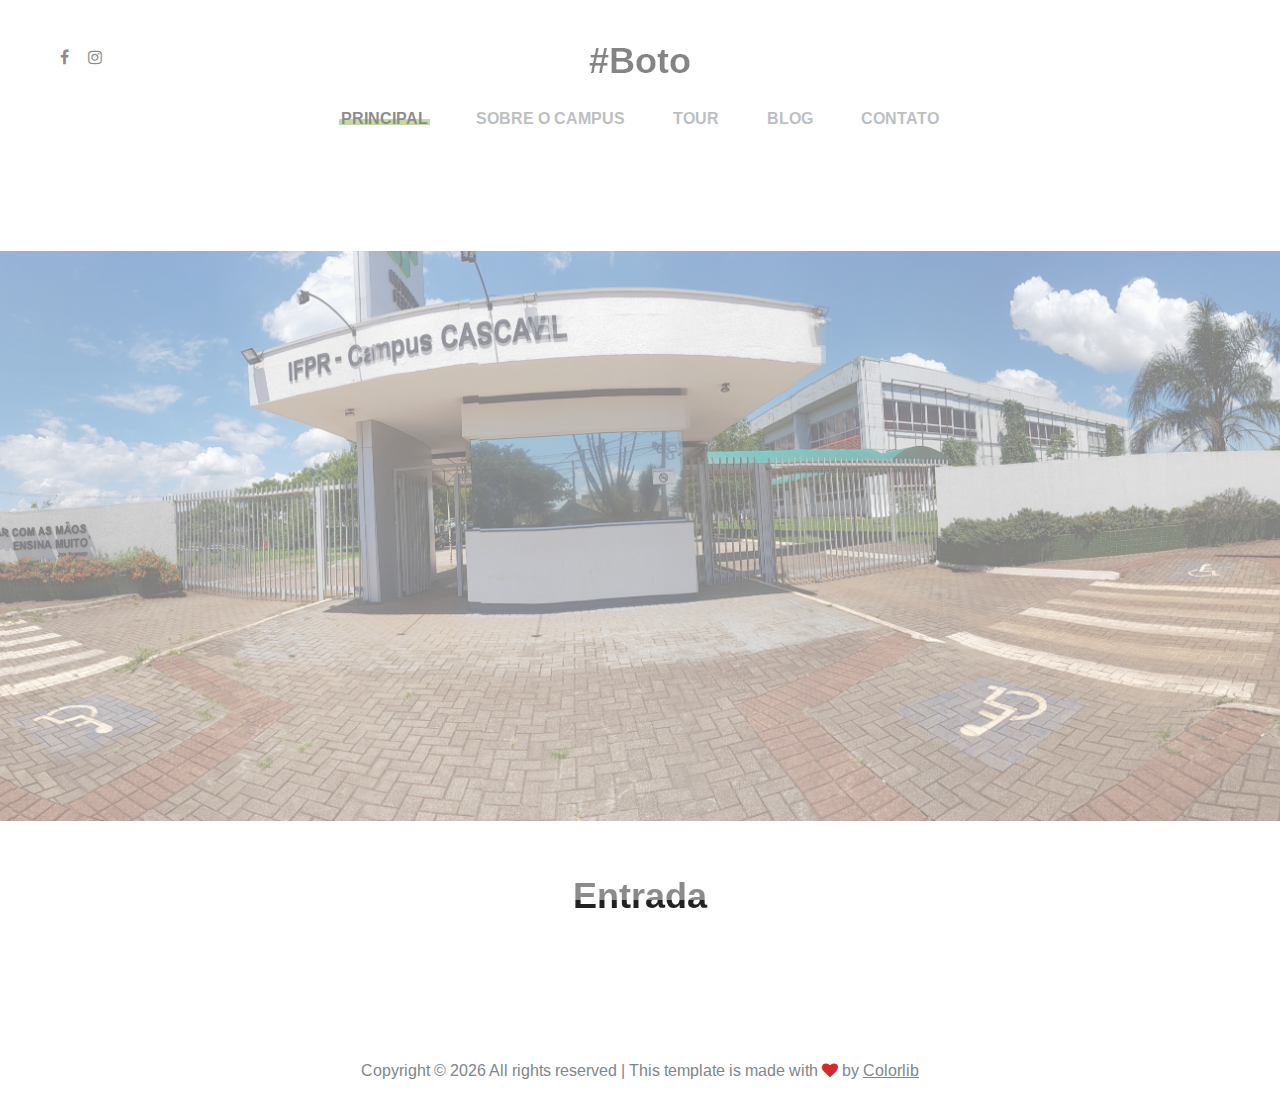
==== index.html @ 22a36c28 "site" ====
<!DOCTYPE html>
<html lang="zxx">
<head>
	<title>Tour IFPR - Campus Cascavel</title>
	<meta charset="UTF-8">
	<meta name="description" content="Boto Photo Studio HTML Template">
	<meta name="keywords" content="photo, html">
	<meta name="viewport" content="width=device-width, initial-scale=1.0">
	<!-- Stylesheets -->
	<link rel="stylesheet" href="css/bootstrap.min.css"/>
	<link rel="stylesheet" href="css/font-awesome.min.css"/>
	<link rel="stylesheet" href="css/slicknav.min.css"/>
	<link rel="stylesheet" href="css/fresco.css"/>
	<link rel="stylesheet" href="css/slick.css"/>

	<!-- Main Stylesheets -->
	<link rel="stylesheet" href="css/style.css"/>


	<!--[if lt IE 9]>
		<script src="https://oss.maxcdn.com/html5shiv/3.7.2/html5shiv.min.js"></script>
		<script src="https://oss.maxcdn.com/respond/1.4.2/respond.min.js"></script>
	<![endif]-->

</head>
<body>
	<!-- Page Preloder -->
	<div id="preloder">
		<div class="loader"></div>
	</div>

	<!-- Header Section -->
	<header class="header">
		<div class="container-fluid">
			<div class="row">
				<div class="col-sm-4 col-md-3 order-2 order-sm-1">
					<div class="header__social">
						<a href="https://www.facebook.com/Ifprcascavel/?locale=pt_BR"><i class="fa fa-facebook"></i></a>
						<a href="https://www.instagram.com/ifprcascavel/"><i class="fa fa-instagram"></i></a>
					</div>
				</div>
				<div class="col-sm-4 col-md-6 order-1  order-md-2 text-center">
					<a href="./index.html" class="site-logo">
						<img src="img/logo.png" alt="">
					</a>
				</div>
			</div>
			<nav class="main__menu">
				<ul class="nav__menu">
					<li><a href="./index.html" class="menu--active">Principal</a></li>
					<li><a href="./about.html">Sobre o Campus</a></li>
					<li><a href="./gallery.html">Tour</a></li>
					<li><a href="./blog.html">Blog</a>
						<ul class="sub__menu">
							<li><a href="./blog-single.html">Blog Single</a></li>
						</ul>
					</li>
					<li><a href="./contact.html">Contato</a></li>
				</ul>
			</nav>
		</div>
	</header>
	<!-- Header Section end -->

	<!-- Hero Section -->
	<section class="hero__section">
		<div class="hero-slider">
			<div class="slide-item">
				<a class="fresco" href="img/hero-slider/entrada.jpg" data-fresco-group="projects">
					<img src="img/hero-slider/entrada.jpg" alt="">
				</a>
			</div>
			<div class="slide-item">
				<a class="fresco" href="img/hero-slider/biblioteca.jpg" data-fresco-group="projects">
					<img src="img/hero-slider/biblioteca.jpg" alt="">
					</a>
			</div>
			<div class="slide-item">
				<a class="fresco" href="img/hero-slider/sepae.jpg" data-fresco-group="projects">
					<img src="img/hero-slider/sepae.jpg" alt="">
				</a>	
			</div>
			<div class="slide-item">
				<a class="fresco" href="img/hero-slider/pedagogica.jpg" data-fresco-group="projects">
					<img src="img/hero-slider/pedagogica.jpg" alt="">
				</a>	
			</div>
			<div class="slide-item">
				<a class="fresco" href="img/hero-slider/sala.jpg" data-fresco-group="projects">
					<img src="img/hero-slider/sala.jpg" alt="">
				</a>	
			</div>
			<div class="slide-item">
				<a class="fresco" href="img/hero-slider/6.jpg" data-fresco-group="projects">
					<img src="img/hero-slider/6.jpg" alt="">
				</a>	
			</div>
			<div class="slide-item">
				<a class="fresco" href="img/hero-slider/7.jpg" data-fresco-group="projects">
					<img src="img/hero-slider/7.jpg" alt="">
				</a>	
			</div>
		</div>
		<div class="hero-text-slider">
			<div class="text-item">
				<h2>Entrada</h2>
			</div>
			<div class="text-item">
				<h2>biblioteca</h2>
			</div>
			<div class="text-item">
				<h2>SEPAE</h2>
			</div>
			<div class="text-item">
				<h2>Secretaria acadêmica</h2>
			</div>
			<div class="text-item">
				<h2>Sala de Aula</h2>
			</div>
			<div class="text-item">
				<h2>Beauty with Brain</h2>
			</div>
			<div class="text-item">
				<h2>Remarkable</h2>
				<p>Photography</p>
			</div>
		</div>
	</section>
	<!-- Hero Section end -->

	<!-- Footer Section -->
	<footer class="footer__section">
		<div class="container">
			<!-- Link back to Colorlib can't be removed. Template is licensed under CC BY 3.0. -->
			<div class="footer__copyright__text">
				<p>Copyright &copy; <script>document.write(new Date().getFullYear());</script> All rights reserved | This template is made with <i class="fa fa-heart" aria-hidden="true"></i> by <a href="https://colorlib.com" target="_blank">Colorlib</a></p>
			</div>
			<!-- Link back to Colorlib can't be removed. Template is licensed under CC BY 3.0. -->
		</div>
	</footer>
	<!-- Footer Section end -->

	<!-- Search Begin -->
	<div class="search-model">
		<div class="h-100 d-flex align-items-center justify-content-center">
			<div class="search-close-switch">+</div>
			<form class="search-model-form">
				<input type="text" id="search-input" placeholder="Search here.....">
			</form>
		</div>
	</div>
	<!-- Search End -->
	<div vw class="enabled">
		<div vw-access-button class="active"></div>
		<div vw-plugin-wrapper>
		  <div class="vw-plugin-top-wrapper"></div>
		</div>
	  </div>
	  <script src="https://vlibras.gov.br/app/vlibras-plugin.js"></script>
	  <script>
		new window.VLibras.Widget('https://vlibras.gov.br/app');
	  </script>
	<!--====== Javascripts & Jquery ======-->
	<script src="js/vendor/jquery-3.2.1.min.js"></script>
	<script src="js/jquery.slicknav.min.js"></script>
	<script src="js/slick.min.js"></script>
	<script src="js/fresco.min.js"></script>
	<script src="js/main.js"></script>

	</body>
</html>
---- css/fresco.css ----
/* box-sizing */
.fr-window,
.fr-window [class^="fr-"],
.fr-overlay,
.fr-overlay [class^="fr-"],
.fr-spinner,
.fr-spinner [class^="fr-"] {
  box-sizing: border-box;
}

.fr-window {
  position: fixed;
  width: 100%;
  height: 100%;
  top: 0;
  left: 0;
  font: 13px/20px "Lucida Sans", "Lucida Sans Unicode", "Lucida Grande", Verdana,
    Arial, sans-serif;
  /* Chrome hack, this fixes a visual glitch when quickly toggling a video */
  transform: translateZ(0px);
}

/* z-index */
.fr-overlay {
  z-index: 99998;
}
.fr-window {
  z-index: 99999;
}
.fr-spinner {
  z-index: 100000;
}

/* overlay */
.fr-overlay {
  position: fixed;
  top: 0;
  left: 0;
  height: 100%;
  width: 100%;
}
.fr-overlay-background {
  float: left;
  width: 100%;
  height: 100%;
  background: #000;
  opacity: 0.9;
  filter: alpha(opacity=90);
}

.fr-overlay-ui-fullclick .fr-overlay-background {
  background: #292929;
  opacity: 1;
  filter: alpha(opacity=100);
}

/* mobile touch has position:absolute to allow zooming */
.fr-window.fr-mobile-touch,
.fr-overlay.fr-mobile-touch {
  position: absolute;
  overflow: visible;
}

/* some properties on the window are used to toggle things
 * like margin and the fullclick mode,
 * we reset those properties after measuring them
 */
.fr-measured {
  margin: 0 !important;
  min-width: 0 !important;
  min-height: 0 !important;
}

.fr-box {
  position: absolute;
  top: 0;
  left: 0;
  width: 100%;
  height: 100%;
}

.fr-pages {
  position: absolute;
  width: 100%;
  height: 100%;
  overflow: hidden;
  -webkit-user-select: none;
  -khtml-user-select: none;
  -moz-user-select: none;
  -ms-user-select: none;
  user-select: none;
}

.fr-page {
  position: absolute;
  width: 100%;
  height: 100%;
}

.fr-container {
  position: absolute;
  top: 0;
  left: 0;
  right: 0;
  bottom: 0;
  margin: 0;
  padding: 0;
  text-align: center;
}

.fr-hovering-clickable .fr-container {
  cursor: pointer;
}

/*
   padding:
   youtube & vimeo always have buttons on the outside
   side button = 72 = 54 + (2 * 9 margin)
   close button = 48
*/
/* padding ui:inside */
.fr-ui-inside .fr-container {
  padding: 20px 20px;
}
.fr-ui-inside.fr-no-sides .fr-container {
  padding: 20px;
}

/* padding ui:outside */
.fr-ui-outside .fr-container {
  padding: 20px 82px;
}
.fr-ui-outside.fr-no-sides .fr-container {
  padding: 20px 48px;
}

/* reduce padding on smaller screens */
@media all and (max-width: 700px) and (orientation: portrait),
  all and (orientation: landscape) and (max-height: 700px) {
  /* padding ui:inside */
  .fr-ui-inside .fr-container {
    padding: 12px 12px;
  }
  .fr-ui-inside.fr-no-sides .fr-container {
    padding: 12px;
  }

  /* padding ui:outside */
  .fr-ui-outside .fr-container {
    padding: 12px 72px;
  }
  .fr-ui-outside.fr-no-sides .fr-container {
    padding: 12px 48px;
  }
}

@media all and (max-width: 500px) and (orientation: portrait),
  all and (orientation: landscape) and (max-height: 500px) {
  /* padding ui:inside */
  .fr-ui-inside .fr-container {
    padding: 0px 0px;
  }
  .fr-ui-inside.fr-no-sides .fr-container {
    padding: 0px;
  }

  /* padding ui:outside */
  .fr-ui-outside .fr-container {
    padding: 0px 72px;
  }
  .fr-ui-outside.fr-no-sides .fr-container {
    padding: 0px 48px;
  }
}

/* padding ui:fullclick */
.fr-ui-fullclick .fr-container {
  padding: 0;
}
.fr-ui-fullclick.fr-no-sides .fr-container {
  padding: 0;
}

/* video fullclick */
.fr-ui-fullclick.fr-type-video .fr-container {
  padding: 0px 62px;
}
.fr-ui-fullclick.fr-no-sides.fr-type-video .fr-container {
  padding: 48px 0px;
}

/* overflow-y should always have 0 padding top and bottom */
.fr-overflow-y .fr-container {
  padding-top: 0 !important;
  padding-bottom: 0 !important;
}

.fr-content,
.fr-content-background {
  position: absolute;
  top: 50%;
  left: 50%;
  /* IE11 has a 1px blur bug on the edges of the caption (ui:inside)
     during animation with overflow:hidden */
  overflow: visible;
}

/* img/iframe/error */
.fr-content-element {
  float: left;
  width: 100%;
  height: 100%;
}

.fr-content-background {
  background: #101010;
}

.fr-info {
  position: absolute;
  top: 0;
  left: 0;
  width: 100%;
  color: #efefef;
  font-size: 13px;
  line-height: 20px;
  text-align: left;
  -webkit-text-size-adjust: none;
  text-size-adjust: none;
  -webkit-user-select: text;
  -khtml-user-select: text;
  -moz-user-select: text;
  -ms-user-select: text;
  user-select: text;
}
.fr-info-background {
  position: absolute;
  top: 0;
  left: 0;
  height: 100%;
  width: 100%;
  background: #000;
  line-height: 1%;
  filter: none;
  opacity: 1;
}
.fr-ui-inside .fr-info-background {
  filter: alpha(opacity=80);
  opacity: 0.8;
  zoom: 1;
}
/* ui:outside has a slightly lighter info background to break up from black page backgrounds */
.fr-ui-outside .fr-info-background {
  background: #0d0d0d;
}

/* info at the bottom for ui:inside */
.fr-content .fr-info {
  top: auto;
  bottom: 0;
}

.fr-info-padder {
  display: block;
  overflow: hidden;
  padding: 12px;
  position: relative;
  width: auto;
}
.fr-caption {
  width: auto;
  display: inline;
}

.fr-position {
  color: #b3b3b3;
  float: right;
  line-height: 21px;
  opacity: 0.99;
  position: relative;
  text-align: right;
  margin-left: 15px;
  white-space: nowrap;
}

/* positions not within the info bar
   for ui:outside/inside */
.fr-position-outside,
.fr-position-inside {
  position: absolute;
  bottom: 0;
  right: 0;
  margin: 12px;
  width: auto;
  padding: 2px 8px;
  border-radius: 10px;
  font-size: 11px;
  line-height: 20px;
  text-shadow: 0 1px 0 rgba(0, 0, 0, 0.4);
  display: none;
  overflow: hidden;
  white-space: nowrap;
  -webkit-text-size-adjust: none;
  text-size-adjust: none;
  -webkit-user-select: text;
  -khtml-user-select: text;
  -moz-user-select: text;
  -ms-user-select: text;
  user-select: text;
}
.fr-position-inside {
  border: 0;
}

.fr-position-background {
  position: absolute;
  top: 0;
  left: 0;
  width: 100%;
  height: 100%;
  background: #0d0d0d;
  filter: alpha(opacity=80);
  opacity: 0.8;
  zoom: 1; /* oldIE */
}
.fr-position-text {
  color: #b3b3b3;
}
.fr-position-outside .fr-position-text,
.fr-position-inside .fr-position-text {
  float: left;
  position: relative;
  text-shadow: 0 1px 1px rgba(0, 0, 0, 0.3);
  opacity: 1;
}

/* display it for the outside ui, hide the caption inside */
.fr-ui-outside .fr-position-outside {
  display: block;
}
.fr-ui-outside .fr-info .fr-position {
  display: none;
}

.fr-ui-inside.fr-no-caption .fr-position-inside {
  display: block;
}

/* links */
.fr-info a,
.fr-info a:hover {
  color: #ccc;
  border: 0;
  background: none;
  text-decoration: underline;
}
.fr-info a:hover {
  color: #eee;
}

/* no-caption */
.fr-ui-outside.fr-no-caption .fr-info {
  display: none;
}
.fr-ui-inside.fr-no-caption .fr-caption {
  display: none;
}

/* --- stroke */
.fr-stroke {
  position: absolute;
  top: 0;
  left: 0;
  width: 100%;
  height: 1px;
}
.fr-stroke-vertical {
  width: 1px;
  height: 100%;
}
.fr-stroke-horizontal {
  padding: 0 1px;
}

.fr-stroke-right {
  left: auto;
  right: 0;
}
.fr-stroke-bottom {
  top: auto;
  bottom: 0;
}

.fr-stroke-color {
  float: left;
  width: 100%;
  height: 100%;
  background: rgba(255, 255, 255, 0.08);
}

/* the stroke is brighter inside the info box */
.fr-info .fr-stroke-color {
  background: rgba(80, 80, 80, 0.3);
}

/* remove the stroke when outside ui has a caption */
.fr-ui-outside.fr-has-caption .fr-content .fr-stroke-bottom {
  display: none;
}

/* remove stroke and shadow when ui:fullclick */
.fr-ui-fullclick .fr-stroke {
  display: none;
}
.fr-ui-fullclick .fr-content-background {
  box-shadow: none;
}

/* the info box never bas a top stroke */
.fr-info .fr-stroke-top {
  display: none;
}

/* < > */
.fr-side {
  position: absolute;
  top: 50%;
  width: 54px;
  height: 72px;
  margin: 0 9px;
  margin-top: -36px;
  cursor: pointer;
  -webkit-user-select: none;
  -moz-user-select: none;
  user-select: none;
  zoom: 1;
}
.fr-side-previous {
  left: 0;
}
.fr-side-next {
  right: 0;
  left: auto;
}

.fr-side-disabled {
  cursor: default;
}
.fr-side-hidden {
  display: none !important;
}

.fr-side-button {
  float: left;
  width: 100%;
  height: 100%;
  margin: 0;
  padding: 0;
}
.fr-side-button-background {
  position: absolute;
  top: 0;
  left: 0;
  width: 100%;
  height: 100%;
  background-color: #101010;
}
.fr-side-button-icon {
  float: left;
  position: relative;
  height: 100%;
  width: 100%;
  zoom: 1;
  background-position: 50% 50%;
  background-repeat: no-repeat;
}
/* smaller side buttons */
@media all and (max-width: 500px) and (orientation: portrait),
  all and (orientation: landscape) and (max-height: 414px) {
  .fr-side {
    width: 54px;
    height: 60px;
    margin: 0;
    margin-top: -30px;
  }
  .fr-side-button {
    width: 48px;
    height: 60px;
    margin: 0 3px;
  }
}

/* X */
.fr-close {
  position: absolute;
  width: 48px;
  height: 48px;
  top: 0;
  right: 0;
  cursor: pointer;
  -webkit-user-select: none;
  -moz-user-select: none;
  user-select: none;
}

.fr-close-background,
.fr-close-icon {
  position: absolute;
  top: 12px;
  left: 12px;
  height: 26px;
  width: 26px;
  background-position: 50% 50%;
  background-repeat: no-repeat;
}
.fr-close-background {
  background-color: #000;
}

/* Thumbnails */
.fr-thumbnails {
  position: absolute;
  overflow: hidden;
}
.fr-thumbnails-disabled .fr-thumbnails {
  display: none !important;
}
.fr-thumbnails-horizontal .fr-thumbnails {
  width: 100%;
  height: 12%;
  min-height: 74px;
  max-height: 160px;
  bottom: 0;
}

.fr-thumbnails-vertical .fr-thumbnails {
  height: 100%;
  width: 10%;
  min-width: 74px;
  max-width: 160px;
  left: 0;
}

.fr-thumbnails,
.fr-thumbnails * {
  -webkit-user-select: none;
  -khtml-user-select: none;
  -moz-user-select: none;
  -ms-user-select: none;
  user-select: none;
}

.fr-thumbnails-wrapper {
  position: absolute;
  top: 0;
  left: 50%;
  height: 100%;
}
.fr-thumbnails-vertical .fr-thumbnails-wrapper {
  top: 50%;
  left: 0;
}

.fr-thumbnails-slider {
  position: relative;
  width: 100%;
  height: 100%;
  float: left;
  zoom: 1;
}

.fr-thumbnails-slider-slide {
  position: absolute;
  top: 0;
  left: 0;
  height: 100%;
}

.fr-thumbnails-thumbs {
  float: left;
  height: 100%;
  overflow: hidden;
  position: relative;
  top: 0;
  left: 0;
}

.fr-thumbnails-slide {
  position: absolute;
  top: 0;
  height: 100%;
  width: 100%;
}

.fr-thumbnail-frame {
  position: absolute;
  zoom: 1;
  overflow: hidden;
}

.fr-thumbnail {
  position: absolute;
  width: 30px;
  height: 100%;
  left: 50%;
  top: 50%;
  zoom: 1;
  cursor: pointer;
  margin: 0 10px;
}
.fr-ltIE9 .fr-thumbnail * {
  overflow: hidden; /* IE6(7) */
  z-index: 1;
  zoom: 1;
}

.fr-thumbnail-wrapper {
  position: relative;
  background: #161616;
  width: 100%;
  height: 100%;
  float: left;
  overflow: hidden;
  display: inline; /* IE6(7) */
  z-index: 0; /* IE8 */
}

.fr-thumbnail-overlay {
  cursor: pointer;
}
.fr-thumbnail-active .fr-thumbnail-overlay {
  cursor: default;
}
.fr-thumbnail-overlay,
.fr-thumbnail-overlay-background,
.fr-thumbnail-overlay-border {
  position: absolute;
  top: 0;
  left: 0;
  width: 100%;
  height: 100%;
  border-width: 0;
  overflow: hidden;
  border-style: solid;
  border-color: transparent;
}
.fr-ltIE9 .fr-thumbnail-overlay-border {
  border-width: 0 !important;
}
.fr-thumbnail .fr-thumbnail-image {
  position: absolute;
  filter: alpha(opacity=85);
  opacity: 0.85;
  max-width: none;
}
.fr-thumbnail:hover .fr-thumbnail-image,
.fr-thumbnail-active:hover .fr-thumbnail-image {
  filter: alpha(opacity=99);
  opacity: 0.99;
}
.fr-thumbnail-active .fr-thumbnail-image,
.fr-thumbnail-active:hover .fr-thumbnail-image {
  filter: alpha(opacity=35);
  opacity: 0.35;
}
.fr-thumbnail-active {
  cursor: default;
}

/* Thumbnails loading */
.fr-thumbnail-loading,
.fr-thumbnail-loading-background,
.fr-thumbnail-loading-icon {
  position: absolute;
  top: 0;
  left: 0;
  width: 100%;
  height: 100%;
}
.fr-thumbnail-loading-background {
  background-color: #161616;
  background-position: 50% 50%;
  background-repeat: no-repeat;
  opacity: 0.8;
  position: relative;
  float: left;
}
/* this element is there as an alternative to putting the loading image on the background */
.fr-thumbnail-loading-icon {
  display: none;
}

/* error on thumbnail */
.fr-thumbnail-error .fr-thumbnail-image {
  position: absolute;
  top: 0;
  left: 0;
  width: 100%;
  height: 100%;
  background-color: #202020;
}

/* Thumbnail < > */
.fr-thumbnails-side {
  float: left;
  height: 100%;
  width: 28px;
  margin: 0 5px;
  position: relative;
  overflow: hidden;
}
.fr-thumbnails-side-previous {
  margin-left: 12px;
}
.fr-thumbnails-side-next {
  margin-right: 12px;
}

.fr-thumbnails-vertical .fr-thumbnails-side {
  height: 28px;
  width: 100%;
  margin: 10px 0;
}
.fr-thumbnails-vertical .fr-thumbnails-side-previous {
  margin-top: 20px;
}
.fr-thumbnails-vertical .fr-thumbnails-side-next {
  margin-bottom: 20px;
}

.fr-thumbnails-side-button {
  position: absolute;
  top: 50%;
  left: 50%;
  margin-top: -14px;
  margin-left: -14px;
  width: 28px;
  height: 28px;
  cursor: pointer;
}

.fr-thumbnails-side-button-background {
  position: absolute;
  top: 0;
  left: 0;
  height: 100%;
  width: 100%;
  filter: alpha(opacity=80);
  opacity: 0.8;
  -moz-transition: background-color 0.2s ease-in;
  -webkit-transition: background-color 0.2s ease-in;
  transition: background-color 0.2s ease-in;
  background-color: #333;
  cursor: pointer;
  border-radius: 4px;
}
.fr-thumbnails-side-button:hover .fr-thumbnails-side-button-background {
  background-color: #3b3b3b;
}

.fr-thumbnails-side-button-disabled * {
  cursor: default;
}
.fr-thumbnails-side-button-disabled:hover
  .fr-thumbnails-side-button-background {
  background-color: #333;
}

.fr-thumbnails-side-button-icon {
  position: absolute;
  /*top: -7px;
  left: -7px;*/
  top: 0;
  left: 0;
  width: 100%;
  height: 100%;
}

/* vertical thumbnails */
.fr-thumbnails-vertical .fr-thumbnails-side,
.fr-thumbnails-vertical .fr-thumbnails-thumbs,
.fr-thumbnails-vertical .fr-thumbnail-frame {
  clear: both;
}

/* ui:fullclick has a dark thumbnail background */
.fr-window-ui-fullclick .fr-thumbnails {
  background: #090909;
}

/* put a stroke on the connecting caption*/
.fr-window-ui-fullclick.fr-thumbnails-enabled.fr-thumbnails-horizontal
  .fr-info
  .fr-stroke-bottom {
  display: block !important;
} /*({ box-shadow: inset 0 -1px 0 rgba(255,255,255,.1); } */
.fr-window-ui-fullclick.fr-thumbnails-enabled.fr-thumbnails-vertical
  .fr-info
  .fr-stroke-left {
  display: block !important;
}

/* thumbnail spacing  */
.fr-thumbnails-horizontal .fr-thumbnails-thumbs {
  padding: 12px 5px;
}
.fr-thumbnails-vertical .fr-thumbnails-thumbs {
  padding: 5px 12px;
}
.fr-thumbnails-measured .fr-thumbnails-thumbs {
  padding: 0 !important;
}
/* horizontal */
@media all and (min-height: 700px) {
  .fr-thumbnails-horizontal .fr-thumbnails-thumbs {
    padding: 16px 8px;
  }
  .fr-thumbnails-horizontal .fr-thumbnails-side {
    margin: 0 8px;
  }
  .fr-thumbnails-horizontal .fr-thumbnails-side-previous {
    margin-left: 16px;
  }
  .fr-thumbnails-horizontal .fr-thumbnails-side-next {
    margin-right: 16px;
  }
}
@media all and (min-height: 980px) {
  .fr-thumbnails-horizontal .fr-thumbnails-thumbs {
    padding: 20px 10px;
  }
  .fr-thumbnails-horizontal .fr-thumbnails-side {
    margin: 0 10px;
  }
  .fr-thumbnails-horizontal .fr-thumbnails-side-previous {
    margin-left: 20px;
  }
  .fr-thumbnails-horizontal .fr-thumbnails-side-next {
    margin-right: 20px;
  }
}

/* vertical */
@media all and (min-width: 1200px) {
  .fr-thumbnails-vertical .fr-thumbnails-thumbs {
    padding: 8px 16px;
  }
  .fr-thumbnails-vertical .fr-thumbnails-side {
    margin: 0 8px;
  }
  .fr-thumbnails-vertical .fr-thumbnails-side-previous {
    margin-top: 16px;
  }
  .fr-thumbnails-vertical .fr-thumbnails-side-next {
    margin-bottom: 16px;
  }
}
@media all and (min-width: 1800px) {
  .fr-thumbnails-vertical .fr-thumbnails-thumbs {
    padding: 10px 20px;
  }
  .fr-thumbnails-vertical .fr-thumbnails-side {
    margin: 10px 0;
  }
  .fr-thumbnails-vertical .fr-thumbnails-side-previous {
    margin-top: 20px;
  }
  .fr-thumbnails-vertical .fr-thumbnails-side-next {
    margin-bottom: 20px;
  }
}

/* hide thumbnails on smaller screens
   the js always hides them on touch based devices
*/
@media all and (max-width: 500px) and (orientation: portrait),
  all and (orientation: landscape) and (max-height: 500px) {
  .fr-thumbnails-horizontal .fr-thumbnails {
    display: none !important;
  }
}
@media all and (max-width: 700px) and (orientation: portrait),
  all and (orientation: landscape) and (max-height: 414px) {
  .fr-thumbnails-vertical .fr-thumbnails {
    display: none !important;
  }
}

/* force fullClick: true
   and force overflow: false */
@media all and (max-width: 500px) and (orientation: portrait),
  all and (orientation: landscape) and (max-height: 414px) {
  .fr-page {
    min-width: 100%;
  } /* fullclick */
  .fr-page {
    min-height: 100%;
  } /* overflow: false */
}

/* switch between ui modes
   we force everything not in the current UI mode to hide
*/
.fr-window-ui-fullclick .fr-side-next-outside,
.fr-window-ui-fullclick .fr-side-previous-outside,
.fr-window-ui-fullclick .fr-close-outside,
.fr-window-ui-fullclick .fr-content .fr-side-next,
.fr-window-ui-fullclick .fr-content .fr-side-previous,
.fr-window-ui-fullclick .fr-content .fr-close,
.fr-window-ui-fullclick .fr-content .fr-info,
.fr-window-ui-outside .fr-side-next-fullclick,
.fr-window-ui-outside .fr-side-previous-fullclick,
.fr-window-ui-outside .fr-close-fullclick,
.fr-window-ui-outside .fr-content .fr-side-next,
.fr-window-ui-outside .fr-content .fr-side-previous,
.fr-window-ui-outside .fr-content .fr-close,
.fr-window-ui-outside .fr-content .fr-info,
.fr-window-ui-inside .fr-page > .fr-info,
.fr-window-ui-inside .fr-side-next-fullclick,
.fr-window-ui-inside .fr-side-previous-fullclick,
.fr-window-ui-inside .fr-close-fullclick,
.fr-window-ui-inside .fr-side-next-outside,
.fr-window-ui-inside .fr-side-previous-outside,
.fr-window-ui-inside .fr-close-outside {
  display: none !important;
}

/* some ui elements can be toggled on mousemove.
   filter:alpha(opacity) is bugged so we use display in oldIE
*/
.fr-toggle-ui {
  opacity: 0;
  -webkit-transition: opacity 0.3s;
  transition: opacity 0.3s;
}
.fr-visible-fullclick-ui .fr-box > .fr-toggle-ui,
.fr-visible-inside-ui .fr-ui-inside .fr-toggle-ui {
  opacity: 1;
}

.fr-hidden-fullclick-ui .fr-box > .fr-toggle-ui,
.fr-hidden-inside-ui .fr-ui-inside .fr-toggle-ui {
  -webkit-transition: opacity 0.3s;
  transition: opacity 0.3s;
}
.fr-ltIE9.fr-hidden-fullclick-ui .fr-box > .fr-toggle-ui,
.fr-ltIE9.fr-hidden-inside-ui .fr-ui-inside .fr-toggle-ui {
  display: none;
}

/* Spinner */
.fr-spinner {
  position: fixed;
  width: 52px;
  height: 52px;
  background: #101010;
  background: rgba(16, 16, 16, 0.85);
  border-radius: 5px;
}
.fr-spinner div {
  position: absolute;
  top: 0;
  left: 0;
  height: 64%;
  width: 64%;
  margin-left: 18%;
  margin-top: 18%;
  opacity: 1;
  -webkit-animation: fresco-12 1.2s infinite ease-in-out;
  animation: fresco-12 1.2s infinite ease-in-out;
}

.fr-spinner div:after {
  content: "";
  position: absolute;
  top: 0;
  left: 50%;
  width: 2px;
  height: 8px;
  margin-left: -1px;
  background: #fff;
  box-shadow: 0 0 1px rgba(0, 0, 0, 0); /* fixes rendering in Firefox */
}

.fr-spinner div.fr-spin-1 {
  -ms-transform: rotate(30deg);
  -webkit-transform: rotate(30deg);
  transform: rotate(30deg);
  -webkit-animation-delay: -1.1s;
  animation-delay: -1.1s;
}
.fr-spinner div.fr-spin-2 {
  -ms-transform: rotate(60deg);
  -webkit-transform: rotate(60deg);
  transform: rotate(60deg);
  -webkit-animation-delay: -1s;
  animation-delay: -1s;
}
.fr-spinner div.fr-spin-3 {
  -ms-transform: rotate(90deg);
  -webkit-transform: rotate(90deg);
  transform: rotate(90deg);
  -webkit-animation-delay: -0.9s;
  animation-delay: -0.9s;
}
.fr-spinner div.fr-spin-4 {
  -ms-transform: rotate(120deg);
  -webkit-transform: rotate(120deg);
  transform: rotate(120deg);
  -webkit-animation-delay: -0.8s;
  animation-delay: -0.8s;
}
.fr-spinner div.fr-spin-5 {
  -ms-transform: rotate(150deg);
  -webkit-transform: rotate(150deg);
  transform: rotate(150deg);
  -webkit-animation-delay: -0.7s;
  animation-delay: -0.7s;
}
.fr-spinner div.fr-spin-6 {
  -ms-transform: rotate(180deg);
  -webkit-transform: rotate(180deg);
  transform: rotate(180deg);
  -webkit-animation-delay: -0.6s;
  animation-delay: -0.6s;
}
.fr-spinner div.fr-spin-6 {
  -ms-transform: rotate(180deg);
  -webkit-transform: rotate(180deg);
  transform: rotate(180deg);
  -webkit-animation-delay: -0.6s;
  animation-delay: -0.6s;
}
.fr-spinner div.fr-spin-7 {
  -ms-transform: rotate(210deg);
  -webkit-transform: rotate(210deg);
  transform: rotate(210deg);
  -webkit-animation-delay: -0.5s;
  animation-delay: -0.5s;
}
.fr-spinner div.fr-spin-8 {
  -ms-transform: rotate(240deg);
  -webkit-transform: rotate(240deg);
  transform: rotate(240deg);
  -webkit-animation-delay: -0.4s;
  animation-delay: -0.4s;
}
.fr-spinner div.fr-spin-9 {
  -ms-transform: rotate(270deg);
  -webkit-transform: rotate(270deg);
  transform: rotate(270deg);
  -webkit-animation-delay: -0.3s;
  animation-delay: -0.3s;
}
.fr-spinner div.fr-spin-10 {
  -ms-transform: rotate(300deg);
  -webkit-transform: rotate(300deg);
  transform: rotate(300deg);
  -webkit-animation-delay: -0.2s;
  animation-delay: -0.2s;
}
.fr-spinner div.fr-spin-11 {
  -ms-transform: rotate(330deg);
  -webkit-transform: rotate(330deg);
  transform: rotate(330deg);
  -webkit-animation-delay: -0.1s;
  animation-delay: -0.1s;
}
.fr-spinner div.fr-spin-12 {
  -ms-transform: rotate(360deg);
  -webkit-transform: rotate(360deg);
  transform: rotate(360deg);
  -webkit-animation-delay: 0s;
  animation-delay: 0s;
}

@-webkit-keyframes fresco-12 {
  0% {
    opacity: 1;
  }
  100% {
    opacity: 0;
  }
}
@keyframes fresco-12 {
  0% {
    opacity: 1;
  }
  100% {
    opacity: 0;
  }
}

/* Thumbnail spinner */
.fr-thumbnail-spinner {
  position: absolute;
  top: 50%;
  left: 50%;
  margin-top: -20px;
  margin-left: -20px;
  width: 40px;
  height: 40px;
}
.fr-thumbnail-spinner-spin {
  position: relative;
  float: left;
  margin: 8px 0 0 8px;
  text-indent: -9999em;
  border-top: 2px solid rgba(255, 255, 255, 0.2);
  border-right: 2px solid rgba(255, 255, 255, 0.2);
  border-bottom: 2px solid rgba(255, 255, 255, 0.2);
  border-left: 2px solid #fff;
  -webkit-animation: fr-thumbnail-spin 1.1s infinite linear;
  animation: fr-thumbnail-spin 1.1s infinite linear;
}
.fr-thumbnail-spinner-spin,
.fr-thumbnail-spinner-spin:after {
  border-radius: 50%;
  width: 24px;
  height: 24px;
}
@-webkit-keyframes fr-thumbnail-spin {
  0% {
    -webkit-transform: rotate(0deg);
    transform: rotate(0deg);
  }
  100% {
    -webkit-transform: rotate(360deg);
    transform: rotate(360deg);
  }
}
@keyframes fr-thumbnail-spin {
  0% {
    -webkit-transform: rotate(0deg);
    transform: rotate(0deg);
  }
  100% {
    -webkit-transform: rotate(360deg);
    transform: rotate(360deg);
  }
}

/* Error */
.fr-error {
  float: left;
  position: relative;
  background-color: #ca3434;
  width: 160px;
  height: 160px;
}

.fr-error-icon {
  position: absolute;
  width: 42px;
  height: 42px;
  top: 50%;
  left: 50%;
  margin-left: -21px;
  margin-top: -21px;
}

/* skin: 'fresco' */

/* Sprite */
.fr-window-skin-fresco .fr-side-button-icon,
.fr-window-skin-fresco .fr-close-icon,
.fr-window-skin-fresco .fr-thumbnails-side-button-icon,
.fr-window-skin-fresco .fr-error-icon {
  background-image: url("fresco/skins/fresco/sprite.svg");
}
/* fallback png sprite */
.fr-window-skin-fresco.fr-no-svg .fr-side-button-icon,
.fr-window-skin-fresco.fr-no-svg .fr-close-icon,
.fr-window-skin-fresco.fr-no-svg .fr-thumbnails-side-button-icon,
.fr-window-skin-fresco .fr-error-icon {
  background-image: url("fresco/skins/fresco/sprite.png");
}

.fr-window-skin-fresco .fr-error-icon {
  background-position: -160px -126px;
}

.fr-window-skin-fresco .fr-content-background {
  background: #101010;
  box-shadow: 0 0 5px rgba(0, 0, 0, 0.4);
}
.fr-window-skin-fresco.fr-window-ui-fullclick .fr-content-background {
  box-shadow: none;
}

/* thumbnail shadow */
.fr-window-skin-fresco .fr-thumbnail-wrapper {
  box-shadow: 0 0 3px rgba(0, 0, 0, 0.3);
}
.fr-window-skin-fresco .fr-thumbnail-active .fr-thumbnail-wrapper {
  box-shadow: 0 0 1px rgba(0, 0, 0, 0.1);
}

/* < > */
.fr-window-skin-fresco .fr-side-button-background {
  background-color: transparent;
}
.fr-window-skin-fresco .fr-side-previous .fr-side-button-icon {
  background-position: -13px -14px;
}
.fr-window-skin-fresco .fr-side-next .fr-side-button-icon {
  background-position: -93px -14px;
}

.fr-window-skin-fresco .fr-side-previous:hover .fr-side-button-icon {
  background-position: -13px -114px;
}
.fr-window-skin-fresco .fr-side-next:hover .fr-side-button-icon {
  background-position: -93px -114px;
}

/* transition (png) */
.fr-window-skin-fresco.fr-no-svg
  .fr-hovering-previous
  .fr-side-previous
  .fr-side-button-icon,
.fr-window-skin-fresco.fr-no-svg.fr-mobile-touch
  .fr-side-previous
  .fr-side-button-icon {
  background-position: -13px -114px;
}
.fr-window-skin-fresco.fr-no-svg
  .fr-hovering-next
  .fr-side-next
  .fr-side-button-icon,
.fr-window-skin-fresco.fr-no-svg.fr-mobile-touch
  .fr-side-next
  .fr-side-button-icon {
  background-position: -93px -114px;
}

/* disabled state (png) */
.fr-window-skin-fresco.fr-no-svg
  .fr-side-previous.fr-side-disabled
  .fr-side-button-icon,
.fr-window-skin-fresco.fr-no-svg
  .fr-hovering-previous
  .fr-side-previous.fr-side-disabled
  .fr-side-button-icon,
.fr-window-skin-fresco.fr-no-svg
  .fr-side-previous.fr-side-disabled:hover
  .fr-side-button-icon {
  background-position: -13px -214px;
}
.fr-window-skin-fresco.fr-no-svg
  .fr-side-next.fr-side-disabled
  .fr-side-button-icon,
.fr-window-skin-fresco.fr-no-svg
  .fr-hovering-next
  .fr-side-next.fr-side-disabled
  .fr-side-button-icon,
.fr-window-skin-fresco.fr-no-svg
  .fr-side-next.fr-side-disabled:hover
  .fr-side-button-icon {
  background-position: -93px -214px;
}

/* transition (svg) */
.fr-window-skin-fresco.fr-svg .fr-side-previous .fr-side-button-icon {
  background-position: -13px -114px;
}
.fr-window-skin-fresco.fr-svg .fr-side-next .fr-side-button-icon {
  background-position: -93px -114px;
}
.fr-window-skin-fresco.fr-svg .fr-side-button-icon {
  opacity: 0.5;
}

.fr-window-skin-fresco.fr-svg .fr-side:hover .fr-side-button-icon,
.fr-window-skin-fresco.fr-svg
  .fr-hovering-previous
  .fr-side-previous
  .fr-side-button-icon,
.fr-window-skin-fresco.fr-svg
  .fr-hovering-next
  .fr-side-next
  .fr-side-button-icon {
  opacity: 1;
}

.fr-window-skin-fresco.fr-svg.fr-mobile-touch .fr-side .fr-side-button-icon {
  opacity: 0.8;
} /* touch always active but at lower opacity */

/* disabled (svg) */
.fr-window-skin-fresco.fr-svg .fr-side-disabled .fr-side-button-icon,
.fr-window-skin-fresco.fr-svg
  .fr-hovering-previous
  .fr-side-disabled
  .fr-side-button-icon,
.fr-window-skin-fresco.fr-svg
  .fr-hovering-next
  .fr-side-disabled
  .fr-side-button-icon,
.fr-window-skin-fresco.fr-svg .fr-side-disabled:hover .fr-side-button-icon,
.fr-window-skin-fresco.fr-svg.fr-mobile-touch
  .fr-side-disabled
  .fr-side-button-icon {
  opacity: 0.2;
}

/* hide for ui:inside/fullclick, only for the image type */
.fr-window-skin-fresco.fr-window-ui-inside
  .fr-type-image
  .fr-side-disabled
  .fr-side-button-icon,
.fr-window-skin-fresco.fr-window-ui-fullclick.fr-showing-type-image
  .fr-side-disabled
  .fr-side-button-icon {
  background-image: none;
}

/* < > responsive */
@media all and (max-width: 500px) and (orientation: portrait),
  all and (orientation: landscape) and (max-height: 414px) {
  .fr-window-skin-fresco .fr-side-previous .fr-side-button-icon {
    background-position: 0px -300px;
  }
  .fr-window-skin-fresco .fr-side-next .fr-side-button-icon {
    background-position: -48px -300px;
  }

  .fr-window-skin-fresco .fr-side-previous:hover .fr-side-button-icon {
    background-position: 0px -360px;
  }
  .fr-window-skin-fresco .fr-side-next:hover .fr-side-button-icon {
    background-position: -48px -360px;
  }

  /* transition (png) */
  .fr-window-skin-fresco.fr-no-svg
    .fr-hovering-previous
    .fr-side-previous
    .fr-side-button-icon,
  .fr-window-skin-fresco.fr-no-svg.fr-mobile-touch
    .fr-side-previous
    .fr-side-button-icon {
    background-position: 0px -360px;
  }
  .fr-window-skin-fresco.fr-no-svg
    .fr-hovering-next
    .fr-side-next
    .fr-side-button-icon,
  .fr-window-skin-fresco.fr-no-svg.fr-mobile-touch
    .fr-side-next
    .fr-side-button-icon {
    background-position: -48px -360px;
  }

  /* transition (svg) */
  .fr-window-skin-fresco.fr-svg .fr-side-previous .fr-side-button-icon {
    background-position: 0px -360px;
  }
  .fr-window-skin-fresco.fr-svg .fr-side-next .fr-side-button-icon {
    background-position: -48px -360px;
  }

  /* disabled state (png) */
  .fr-window-skin-fresco.fr-no-svg
    .fr-side-previous.fr-side-disabled
    .fr-side-button-icon,
  .fr-window-skin-fresco.fr-no-svg
    .fr-hovering-previous
    .fr-side-previous.fr-side-disabled
    .fr-side-button-icon,
  .fr-window-skin-fresco.fr-no-svg
    .fr-side-previous.fr-side-disabled:hover
    .fr-side-button-icon {
    background-position: 0px -420px;
  }

  .fr-window-skin-fresco.fr-no-svg
    .fr-side-next.fr-side-disabled
    .fr-side-button-icon,
  .fr-window-skin-fresco.fr-no-svg
    .fr-hovering-next
    .fr-side-next.fr-side-disabled
    .fr-side-button-icon,
  .fr-window-skin-fresco.fr-no-svg
    .fr-side-next.fr-side-disabled:hover
    .fr-side-button-icon {
    background-position: -48px -420px;
  }
}

/* X */
/* colors */
.fr-window-skin-fresco.fr-window-ui-outside .fr-close-background {
  background-color: #363636;
}
.fr-window-skin-fresco.fr-window-ui-outside
  .fr-close:hover
  .fr-close-background {
  background-color: #434343;
}

.fr-window-skin-fresco.fr-window-ui-inside .fr-close-background,
.fr-window-skin-fresco.fr-window-ui-fullclick .fr-close-background {
  background-color: #131313;
  filter: alpha(opacity=80);
  opacity: 0.8;
}
.fr-window-skin-fresco.fr-window-ui-inside .fr-close:hover .fr-close-background,
.fr-window-skin-fresco.fr-window-ui-fullclick
  .fr-close:hover
  .fr-close-background {
  background-color: #191919;
}

/* - image */
.fr-window-skin-fresco .fr-close .fr-close-icon {
  background-position: -168px -8px;
}
.fr-window-skin-fresco .fr-close:hover .fr-close-icon {
  background-position: -210px -8px;
}

/* - transition */
.fr-window-skin-fresco.fr-svg .fr-close .fr-close-icon {
  background-position: -210px -8px;
  opacity: 0.8;
}
.fr-window-skin-fresco .fr-close:hover .fr-close-icon {
  opacity: 1;
}
/* iOS 8.4.1 bug: when opacity changes it'll require 2 taps
   force a single opacity to fix this
*/
.fr-window-skin-fresco.fr-svg.fr-mobile-touch .fr-close .fr-close-icon,
.fr-window-skin-fresco.fr-mobile-touch .fr-close:hover .fr-close-icon {
  opacity: 1;
}

/* Thumbnails */
.fr-window-skin-fresco .fr-thumbnail-wrapper {
  border-color: transparent;
  border-style: solid;
  border-width: 0;
}
.fr-window-skin-fresco .fr-thumbnail-wrapper {
  box-shadow: 0 0 3px rgba(0, 0, 0, 0.3);
}
.fr-window-skin-fresco .fr-thumbnail-active .fr-thumbnail-wrapper {
  box-shadow: 0 0 1px rgba(0, 0, 0, 0.1);
}
.fr-window-skin-fresco .fr-thumbnail-wrapper {
  box-shadow: 0 -1px 4px rgba(0, 0, 0, 0.3);
}
.fr-window-skin-fresco .fr-thumbnail-overlay-border {
  border-width: 1px;
  border-color: rgba(255, 255, 255, 0.08); /* should remain rgba */
}
/* no inner border on active thumbnail */
.fr-window-skin-fresco .fr-thumbnail-active .fr-thumbnail-overlay-border,
.fr-window-skin-fresco .fr-thumbnail-active:hover .fr-thumbnail-overlay-border {
  border: 0;
}

/* Thumbnails < > */
.fr-window-skin-fresco
  .fr-thumbnails-side-previous
  .fr-thumbnails-side-button-icon {
  background-position: -167px -49px;
}
.fr-window-skin-fresco
  .fr-thumbnails-side-previous:hover
  .fr-thumbnails-side-button-icon {
  background-position: -209px -49px;
}
.fr-window-skin-fresco
  .fr-thumbnails-side-next
  .fr-thumbnails-side-button-icon {
  background-position: -167px -91px;
}
.fr-window-skin-fresco
  .fr-thumbnails-side-next:hover
  .fr-thumbnails-side-button-icon {
  background-position: -209px -91px;
}
/* vertical ^ (up/down) adjustments */
.fr-window-skin-fresco.fr-thumbnails-vertical
  .fr-thumbnails-side-previous
  .fr-thumbnails-side-button-icon {
  background-position: -293px -49px;
}
.fr-window-skin-fresco.fr-thumbnails-vertical
  .fr-thumbnails-side-previous:hover
  .fr-thumbnails-side-button-icon {
  background-position: -335px -49px;
}
.fr-window-skin-fresco.fr-thumbnails-vertical
  .fr-thumbnails-side-next
  .fr-thumbnails-side-button-icon {
  background-position: -293px -91px;
}
.fr-window-skin-fresco.fr-thumbnails-vertical
  .fr-thumbnails-side-next:hover
  .fr-thumbnails-side-button-icon {
  background-position: -335px -91px;
}

/* Thumbnails < > transition */
.fr-window-skin-fresco.fr-svg
  .fr-thumbnails-side
  .fr-thumbnails-side-button-icon {
  -moz-transition: opacity 0.2s ease-in;
  -webkit-transition: opacity 0.2s ease-in;
  transition: opacity 0.2s ease-in;
  opacity: 0.8;
}
.fr-window-skin-fresco.fr-svg
  .fr-thumbnails-side-previous
  .fr-thumbnails-side-button-icon,
.fr-window-skin-fresco.fr-svg
  .fr-thumbnails-side-previous
  .fr-thumbnails-side-button-disabled {
  background-position: -167px -49px;
}
.fr-window-skin-fresco.fr-svg
  .fr-thumbnails-side-next
  .fr-thumbnails-side-button-icon,
.fr-window-skin-fresco.fr-svg
  .fr-thumbnails-side-next
  .fr-thumbnails-side-button-disabled {
  background-position: -209px -91px;
}
.fr-window-skin-fresco.fr-svg
  .fr-thumbnails-side:hover
  .fr-thumbnails-side-button-icon {
  opacity: 1;
}
/* vertical ^ (up/down) adjustments */
.fr-window-skin-fresco.fr-svg.fr-thumbnails-vertical
  .fr-thumbnails-side-previous
  .fr-thumbnails-side-button-icon,
.fr-window-skin-fresco.fr-svg.fr-thumbnails-vertical
  .fr-thumbnails-side-previous
  .fr-thumbnails-side-button-disabled {
  background-position: -293px -49px;
}
.fr-window-skin-fresco.fr-svg.fr-thumbnails-vertical
  .fr-thumbnails-side-next
  .fr-thumbnails-side-button-icon,
.fr-window-skin-fresco.fr-svg.fr-thumbnails-vertical
  .fr-thumbnails-side-next
  .fr-thumbnails-side-button-disabled {
  background-position: -335px -91px;
}

/* lower opacity on disabled states */
.fr-window-skin-fresco.fr-svg
  .fr-thumbnails-side
  .fr-thumbnails-side-button-disabled,
.fr-window-skin-fresco.fr-svg
  .fr-thumbnails-side:hover
  .fr-thumbnails-side-button-disabled {
  opacity: 0.5;
}

/* lower opacity IE < 9 using images */
.fr-window-skin-fresco.fr-no-svg
  .fr-thumbnails-side-previous
  .fr-thumbnails-side-button-disabled
  .fr-thumbnails-side-button-icon,
.fr-window-skin-fresco.fr-no-svg
  .fr-thumbnails-side-previous:hover
  .fr-thumbnails-side-button-disabled
  .fr-thumbnails-side-button-icon {
  background-position: -251px -49px;
}
.fr-window-skin-fresco.fr-no-svg
  .fr-thumbnails-side-next
  .fr-thumbnails-side-button-disabled
  .fr-thumbnails-side-button-icon,
.fr-window-skin-fresco.fr-no-svg
  .fr-thumbnails-side-next:hover
  .fr-thumbnails-side-button-disabled
  .fr-thumbnails-side-button-icon {
  background-position: -251px -91px;
}
.fr-window-skin-fresco.fr-no-svg
  .fr-thumbnails-side
  .fr-thumbnails-side-button-disabled
  .fr-thumbnails-side-button-background,
.fr-window-skin-fresco.fr-no-svg
  .fr-thumbnails-side:hover
  .fr-thumbnails-side-button-disabled
  .fr-thumbnails-side-button-background {
  filter: alpha(opacity=50);
}
/* vertical ^ (up/down) adjustments */
.fr-window-skin-fresco.fr-no-svg.fr-thumbnails-vertical
  .fr-thumbnails-side-previous
  .fr-thumbnails-side-button-disabled
  .fr-thumbnails-side-button-icon,
.fr-window-skin-fresco.fr-no-svg.fr-thumbnails-vertical
  .fr-thumbnails-side-previous:hover
  .fr-thumbnails-side-button-disabled
  .fr-thumbnails-side-button-icon {
  background-position: -377px -49px;
}
.fr-window-skin-fresco.fr-no-svg.fr-thumbnails-vertical
  .fr-thumbnails-side-next
  .fr-thumbnails-side-button-disabled
  .fr-thumbnails-side-button-icon,
.fr-window-skin-fresco.fr-no-svg.fr-thumbnails-vertical
  .fr-thumbnails-side-next:hover
  .fr-thumbnails-side-button-disabled
  .fr-thumbnails-side-button-icon {
  background-position: -377px -91px;
}
---- css/style.css ----
/* =================================
------------------------------------
  Boto | Photography HTML Template
  Version: 1.0
  Copyright By: ColorLib
 ------------------------------------
 ====================================*/

/*----------------------------------------*/
/* Template default CSS
/*----------------------------------------*/

@import url("https://fonts.googleapis.com/css2?family=Arimo:ital,wght@0,400;0,700;1,400;1,700&display=swap");


html,
body {
	height: 100%;
	font-family: "Arimo", sans-serif;
	-webkit-font-smoothing: antialiased;
}

h1,
h2,
h3,
h4,
h5,
h6 {
	margin: 0;
	color: #222222;
	font-family: "Arimo", sans-serif;
	font-weight: 700;
}

h1 {
	font-size: 70px;
}

h2 {
	font-size: 36px;
	line-height: 1.4;
}

h3 {
	font-size: 30px;
}

h4 {
	font-size: 24px;
}

h5 {
	font-size: 18px;
}

h6 {
	font-size: 16px;
}

p {
	font-size: 16px;
	color: #7E858B;
	line-height: 1.8;
}

img {
	max-width: 100%;
}

input:focus,
select:focus,
button:focus,
textarea:focus {
	outline: none;
}

a:hover,
a:focus {
	text-decoration: none;
	outline: none;
}

ul,
ol {
	padding: 0;
	margin: 0;
}

@media (min-width: 1200px) {
	.container {
		max-width: 1200px;
	}
}

/* Preloder */

#preloder {
	position: fixed;
	width: 100%;
	height: 100%;
	top: 0;
	left: 0;
	z-index: 999999;
	background: #ffffff;
}

.loader {
	width: 40px;
	height: 40px;
	position: absolute;
	top: 50%;
	left: 50%;
	margin-top: -13px;
	margin-left: -13px;
	border-radius: 60px;
	animation: loader 0.8s linear infinite;
	-webkit-animation: loader 0.8s linear infinite;
}

@keyframes loader {
	0% {
		-webkit-transform: rotate(0deg);
		transform: rotate(0deg);
		border: 4px solid #f44336;
		border-left-color: transparent;
	}
	50% {
		-webkit-transform: rotate(180deg);
		transform: rotate(180deg);
		border: 4px solid #673ab7;
		border-left-color: transparent;
	}
	100% {
		-webkit-transform: rotate(360deg);
		transform: rotate(360deg);
		border: 4px solid #f44336;
		border-left-color: transparent;
	}
}

@-webkit-keyframes loader {
	0% {
		-webkit-transform: rotate(0deg);
		border: 4px solid #f44336;
		border-left-color: transparent;
	}
	50% {
		-webkit-transform: rotate(180deg);
		border: 4px solid #673ab7;
		border-left-color: transparent;
	}
	100% {
		-webkit-transform: rotate(360deg);
		border: 4px solid #f44336;
		border-left-color: transparent;
	}
}

/*---------------------
   Helper CSS
 -----------------------*/

.section-title {
	text-align: center;
	margin-bottom: 55px;
}

.section-title img {
	margin-bottom: 15px;
}

.section-title h2 {
	font-weight: 400;
	font-size: 38px;
	text-transform: uppercase;
}

.section-title p {
	padding-top: 15px;
	margin-bottom: 0;
}

.set-bg {
	background-repeat: no-repeat;
	background-size: cover;
	background-position: top center;
}

.spad {
	padding-top: 100px;
	padding-bottom: 100px;
}

.text-white h1,
.text-white h2,
.text-white h3,
.text-white h4,
.text-white h5,
.text-white h6,
.text-white p,
.text-white span,
.text-white li,
.text-white a {
	color: #fff;
}

/*---------------------
  Commom elements
-----------------------*/

.site-btn {
	display: inline-block;
	font-size: 16px;
	padding: 16px 15px;
	min-width: 180px;
	color: #fff;
	background: #8DB952;
	line-height: 1;
	text-align: center;
	font-weight: 700;
	border: none;
	border-radius: 2px;
}

.site-btn i {
	font-size: 24px;
	position: relative;
	top: 5px;
	margin-left: 4px;
}

.site-btn:hover {
	color: #fff;
}

.section__title {
	text-align: center;
	padding-bottom: 40px;
	margin-bottom: 45px;
	position: relative;
}

.section__title:after {
	position: absolute;
	content: "";
	width: 60px;
	height: 4px;
	left: calc(50% - 30px);
	bottom: 0;
	background: #8DB952;
}

.section__title h2 {
	margin-bottom: 0;
	text-transform: uppercase;
}

@media (max-width: 576px) {
	.section__title h2 {
		font-size: 24px;
	}
}

.search-model {
	display: none;
	position: fixed;
	width: 100%;
	height: 100%;
	left: 0;
	top: 0;
	background: #ffffff;
	z-index: 99999;
}

.search-model-form {
	padding: 0 15px;
}

.search-model-form input {
	width: 500px;
	font-size: 34px;
	border: none;
	border-bottom: 2px solid #ededed;
	background: 0 0;
	color: #999;
}

@media (max-width: 576px) {
	.search-model-form input {
		width: 100%;
		font-size: 24px;
	}
}

.search-close-switch {
	position: absolute;
	width: 50px;
	height: 50px;
	background: #333;
	color: #fff;
	text-align: center;
	border-radius: 50%;
	font-size: 39px;
	line-height: 28px;
	top: 30px;
	cursor: pointer;
	-webkit-transform: rotate(45deg);
	-ms-transform: rotate(45deg);
	transform: rotate(45deg);
	display: -webkit-box;
	display: -ms-flexbox;
	display: flex;
	-webkit-box-align: center;
	-ms-flex-align: center;
	align-items: center;
	-webkit-box-pack: center;
	-ms-flex-pack: center;
	justify-content: center;
}

.pt83 {
	padding-top: 83px;
}

/*---------------------
   Header section
 -----------------------*/

.header {
	padding: 40px 45px 0;
	padding-top: 40px;
}

@media (max-width: 576px) {
	.header {
		padding: 40px 0 0;
	}
}

@media (max-width: 576px) {
	.header__social {
		display: none;
	}
}

.header__social a,
.header__switches a {
	display: inline-block;
	color: #222222;
	padding-top: 5px;
	margin-right: 15px;
	font-size: 16px;
}

.header__social a:last-child,
.header__switches a:last-child {
	margin-right: 0;
}

.header__social a.nav-switch,
.header__switches a.nav-switch {
	display: none;
	width: 40px;
	height: 40px;
	border-radius: 50%;
	background: #e1e1e1;
	text-align: center;
	padding-top: 9px;
	margin-top: -9px;
}

@media (max-width: 576px) {
	.header__social a.nav-switch,
	.header__switches a.nav-switch {
		display: inline-block;
	}
}

.header__switches {
	text-align: right;
}

@media (max-width: 576px) {
	.header__switches {
		text-align: center;
		padding-top: 20px;
	}
}

/*----------
   Menu
 ---------*/

.main__menu {
	position: relative;
	right: 0;
	padding-top: 25px;
	text-align: center;
}

@media (max-width: 576px) {
	.main__menu .nav__menu {
		display: none;
	}
}

.main__menu .nav__menu>li {
	display: inline-block;
	position: relative;
}

.main__menu .nav__menu>li:last-child a {
	margin-right: 0;
}

.main__menu .nav__menu>li>a {
	position: relative;
	font-size: 16px;
	color: #7E858B;
	font-weight: 700;
	padding: 5px 2px;
	margin-right: 40px;
	text-transform: uppercase;
}

@media only screen and (min-width: 576px) and (max-width: 767px) {
	.main__menu .nav__menu>li>a {
		margin-right: 20px;
	}
}

.main__menu .nav__menu>li>a:after {
	position: absolute;
	content: "";
	width: 0;
	height: 6px;
	left: 0;
	bottom: 8px;
	background: #8DB952;
	z-index: -1;
	-webkit-transition: 0.3s;
	-o-transition: 0.3s;
	transition: 0.3s;
}

.main__menu .nav__menu>li>a.menu--active {
	color: #222222;
}

.main__menu .nav__menu>li>a.menu--active:after {
	width: 100%;
}

.main__menu .nav__menu>li:hover a {
	color: #222222;
}

.main__menu .nav__menu>li:hover a:after {
	width: 100%;
}

.main__menu .nav__menu>li:hover .sub__menu {
	top: 100%;
	opacity: 1;
	visibility: visible;
	margin-top: 15px;
}

.main__menu .nav__menu>li .sub__menu {
	position: absolute;
	text-align: left;
	padding: 10px 0;
	width: 170px;
	left: 0;
	top: 100%;
	margin-top: 50px;
	-webkit-box-shadow: 0 9px 50px rgba(0, 0, 0, 0.1);
	box-shadow: 0 9px 50px rgba(0, 0, 0, 0.1);
	background: #fff;
	opacity: 0;
	visibility: hidden;
	z-index: 99;
	-webkit-transition: all 0.4s;
	-o-transition: all 0.4s;
	transition: all 0.4s;
}

.main__menu .nav__menu>li .sub__menu:after {
	position: absolute;
	content: "";
	width: 100%;
	height: 25px;
	left: 0;
	top: -25px;
}

.main__menu .nav__menu>li .sub__menu>li {
	display: block;
}

.main__menu .nav__menu>li .sub__menu>li>a {
	display: block;
	display: block;
	padding: 5px 15px;
	color: #7E858B;
	text-transform: none;
	margin: 0;
	font-size: 14px;
	font-weight: 700;
}

.main__menu .nav__menu>li .sub__menu>li>a:hover {
	color: #222222;
}

.main__menu .nav__menu>li .sub__menu>li>a:after {
	display: none;
}

.slicknav_menu {
	background: #f7f7f7;
	padding: 0;
	margin-bottom: 30px;
	text-align: left;
	display: none;
}

@media (max-width: 576px) {
	.slicknav_menu {
		display: block;
	}
}

.slicknav_btn {
	display: none;
}

.slicknav_nav ul {
	margin: 0;
}

.slicknav_nav .slicknav_row:hover {
	border-radius: 0;
	background: transparent;
	color: #222222;
}

.slicknav_nav a:hover {
	border-radius: 0;
	background: transparent;
	color: #222222;
}

.slicknav_nav .slicknav_row,
.slicknav_nav a {
	padding: 11px 25px;
	margin: 0;
	color: #222222;
	font-size: 16px;
	font-weight: 700;
	border-bottom: 1px solid #e9e9e9;
}

.slicknav_nav .slicknav_item a {
	border-bottom: none;
}

/*---------------------
   Hero section
 -----------------------*/

.hero__section {
	padding-top: 120px;
	margin-bottom: 90px;
}

@media (max-width: 576px) {
	.hero__section {
		padding-top: 30px;
	}
}

.slide-item {
	padding: 0 5px;
	outline: none;
	cursor: pointer;
}

.slick-center.slide-item img {
	padding: 0;
	-webkit-transition: all 0.4s ease 0s;
	-o-transition: all 0.4s ease 0s;
	transition: all 0.4s ease 0s;
}

.hero-slider .slick-track {
	-webkit-transition: all 0.1s;
	-o-transition: all 0.1s;
	transition: all 0.1s;
}

.slide-item img {
	height: 570px;
	padding: 65px 0;
	-webkit-transition: 0.4s;
	-o-transition: 0.4s;
	transition: 0.4s;
}

@media (max-width: 576px) {
	.slide-item img {
		padding: 0;
	}
}

.hero-text-slider {
	text-align: center;
	padding-top: 50px;
	max-width: 800px;
	margin: 0 auto;
}

/*---------------------
   Footer section
 -----------------------*/

.footer__copyright__text {
	text-align: center;
	padding-bottom: 5px;
}

.footer__copyright__text p {
	font-size: 16px;
}

.footer__copyright__text i {
	color: #d32a2a;
}

.footer__copyright__text a {
	color: #7E858B;
	text-decoration: underline;
}

.footer__copyright__text a:hover {
	color: #8DB952;
}

/*------------------
   About page
 ------------------*/

.about__page {
	padding: 90px 60px 150px;
}

@media (max-width: 576px) {
	.about__page {
		padding: 30px 0 150px;
	}
}

.about__title {
	display: inline-block;
	margin-bottom: 50px;
	position: relative;
}

.about__title:after {
	position: absolute;
	content: "";
	width: 100%;
	height: 6px;
	left: 0;
	bottom: 8px;
	background: #8DB952;
	opacity: 0.5;
	z-index: -1;
}

.about__text {
	padding-bottom: 50px;
}

.about__text img {
	padding-top: 20px;
}

.about__meta {
	overflow: hidden;
	margin-bottom: 35px;
}

.about__meta img {
	float: left;
	width: 100px;
	height: 100px;
	border-radius: 50%;
	margin-right: 15px;
	padding-top: 0;
}

.about__meta__info {
	overflow: hidden;
	padding-top: 25px;
}

.about__meta__info h5 {
	margin-bottom: 5px;
}

.about__meta__info p {
	text-transform: uppercase;
	font-size: 12px;
	color: #8DB952;
}

.experience__item {
	padding-top: 15px;
	margin-bottom: 20px;
}

.experience__item h4 {
	font-size: 20px;
	margin-bottom: 20px;
}

.skills__text {
	padding-bottom: 50px;
}

.skills__text p {
	margin-bottom: 40px;
}	

/*-------------------
   Gallery Page
 -------------------*/

.gallery__page {
	padding: 80px 15px 65px;
}

@media (max-width: 576px) {
	.gallery__page {
		padding: 30px 15px 65px;
	}
}

.gallery__warp {
	max-width: 1570px;
	margin: 0 auto;
}

.gallery__item {
	display: block;
	margin-bottom: 30px;
}

.gallery__item img {
	min-width: 100%;
}

.fr-position-outside {
	left: 0;
	top: 0;
	right: auto;
	bottom: auto;
}

.fr-position-text {
	color: #fff;
}

.fr-window-skin-fresco.fr-window-ui-outside .fr-close-background,
.fr-window-skin-fresco.fr-window-ui-outside .fr-close:hover .fr-close-background {
	background-color: transparent;
}

.fr-thumbnail-active {
	border: 2px solid #8DB952;
}

/*----------------
   Blog Page
 ----------------*/

.blog__page {
	padding: 90px 0 55px;
}

@media (max-width: 576px) {
	.blog__page {
		padding: 30px 0 55px;
	}
}

.blog__warp {
	max-width: 1570px;
	padding: 0 15px;
	margin: 0 auto;
}

.blog__item {
	height: 370px;
	position: relative;
	margin-bottom: 30px;
	background-position: center;
}

.blog__item.blog__item--long {
	height: 770px;
}

.blog__item::after {
	position: absolute;
	content: "";
	width: 100%;
	height: 100%;
	left: 0;
	top: 0;
	background: -webkit-gradient(linear, left top, left bottom, from(rgba(0, 0, 0, 0)), color-stop(43%, rgba(0, 0, 0, 0)), to(rgba(0, 0, 0, 0.49)));
	background: -o-linear-gradient(top, rgba(0, 0, 0, 0) 0%, rgba(0, 0, 0, 0) 43%, rgba(0, 0, 0, 0.49) 100%);
	background: linear-gradient(to bottom, rgba(0, 0, 0, 0) 0%, rgba(0, 0, 0, 0) 43%, rgba(0, 0, 0, 0.49) 100%);
}

@media (max-width: 576px),
only screen and (min-width: 576px) and (max-width: 767px) {
	.blog__item h3 {
		font-size: 22px;
	}
}

.blog__content {
	position: absolute;
	bottom: 30px;
	padding: 0 30px;
	z-index: 2;
}

.blog__content h4 {
	font-size: 22px;
}

.blog__content h4 a {
	color: #fff;
}

.blog__date {
	font-size: 12px;
	font-weight: 700;
	color: #fff;
	margin-bottom: 10px;
}

/*-------------------
   Blog Single Page
 --------------------*/

.blog__slider {
	padding: 70px 0 60px;
}

@media (max-width: 576px) {
	.blog__slider {
		padding: 30px 0 60px;
	}
}

.blog__slider .slick-track {
	margin-left: 380px;
}

@media only screen and (min-width: 768px) and (max-width: 991px) {
	.blog__slider .slick-track {
		margin-left: 250px;
	}
}

@media only screen and (min-width: 576px) and (max-width: 767px),
(max-width: 576px) {
	.blog__slider .slick-track {
		margin-left: 0;
	}
}

.blog__slider__item {
	outline: none;
	padding: 0 3px;
}

.blog__container {
	max-width: 1000px;
	padding: 0 15px;
	margin: 0 auto 30px;
}

.blog__container p {
	font-size: 18px;
}

.blog__container h4 {
	font-size: 22px;
	margin-bottom: 20px;
}

.blog__header {
	text-align: center;
}

.blog__cata {
	display: inline-block;
	font-size: 12px;
	font-weight: 700;
	padding: 4px 13px;
	border-radius: 2px;
	color: #fff;
	background: #8DB952;
	margin-bottom: 20px;
}

.blog__single__title {
	font-size: 44px;
	margin-bottom: 30px;
	line-height: 1.2;
}

.blog__metas {
	margin-bottom: 30px;
}

.blog__metas .blog__meta {
	position: relative;
	display: inline-block;
	margin-right: 18px;
	margin-bottom: 5px;
	padding-right: 20px;
	font-size: 14px;
	color: #7E858B;
}

.blog__metas .blog__meta:after {
	position: absolute;
	content: "|";
	font-size: 14px;
	right: 0;
	top: 0;
	color: #7E858B;
}

.blog__metas .blog__meta:last-child {
	margin-right: 0;
	padding-right: 0;
}

.blog__metas .blog__meta:last-child:after {
	display: none;
}

.blog__article blockquote {
	max-width: 1170px;
	margin: 50px auto;
	padding: 45px 45px 55px;
	background-color: #EAEFE5;
	background-image: url("../img/blog-single/quote.png");
	background-repeat: no-repeat;
	background-position: right 60px bottom -10px;
}

.blog__article blockquote p {
	color: #222222;
	font-size: 20px;
	line-height: 1.5;
	margin-bottom: 25px;
}

.blog__article blockquote h4 {
	font-size: 16px;
	margin-bottom: 10px;
}

.blog__article blockquote h5 {
	font-size: 14px;
	text-transform: uppercase;
	color: #8DB952;
	letter-spacing: 2px;
}

.blog__banner {
	max-width: 1170px;
	margin: 0 auto;
}

.blog__banner img {
	min-width: 100%;
}

.post__footer {
	border-top: 1px solid #E8E8E8;
	padding-top: 30px;
	margin-bottom: 70px;
}

.post__tags a {
	display: inline-block;
	font-family: "Raleway", sans-serif;
	color: #7E858B;
	font-size: 12px;
	font-weight: 700;
	padding: 5px 21px;
	margin-bottom: 5px;
	margin-right: 2px;
	background-color: #F3F3F3;
	-webkit-transition: 0.3s;
	-o-transition: 0.3s;
	transition: 0.3s;
}

.post__tags a:hover {
	background: #8DB952;
	color: #fff;
}

.post__share {
	text-align: right;
}

@media only screen and (min-width: 576px) and (max-width: 767px),
(max-width: 576px) {
	.post__share {
		text-align: left;
		padding-top: 35px;
	}
}

.post__share span {
	display: inline-block;
	font-size: 16px;
	font-weight: 700;
}

.post__share a {
	display: inline-block;
	font-size: 16px;
	color: #7E858B;
	margin-left: 30px;
}

.post__share a:first-child {
	margin-left: 0;
}

.comment__area {
	padding-bottom: 100px;
}

.comment__area h2 {
	margin-bottom: 40px;
}

.comment__form input,
.comment__form textarea {
	width: 100%;
	height: 50px;
	font-size: 16px;
	padding: 15px 20px;
	margin-bottom: 26px;
	color: #222222;
	border: 1px solid rgba(0, 0, 0, 0.1);
}

.comment__form input:focus,
.comment__form textarea:focus {
	border: 1px solid #8DB952;
}

.comment__form textarea {
	height: 110px;
	resize: none;
	margin-bottom: 50px;
}

.blog__details__comment {
	border-bottom: 1px solid #EBEBEB;
	padding-bottom: 30px;
}

.blog__details__comment h4 {
	color: #222222;
	text-transform: uppercase;
	margin-bottom: 50px;
}

.recent__post {
	padding: 75px 15px 60px;
	border-top: 1px solid #E8E8E8;
}

.recent__post h2 {
	margin-bottom: 65px;
}

.recent__post .blog__item {
	background-position: center;
}

/*----------------
   Contact Page
 ----------------*/

.contact__warp {
	max-width: 802px;
	padding: 170px 15px 130px;
	margin: 0 auto;
}

@media (max-width: 576px) {
	.contact__warp {
		padding: 30px 15px 130px;
	}
}

.contact__social {
	padding-top: 20px;
	margin-bottom: 40px;
}

.contact__social a {
	display: inline-block;
	text-align: center;
	width: 40px;
	height: 40px;
	padding-top: 8px;
	margin-right: 6px;
	color: #222222;
	border-radius: 50%;
	background: #E8E8E8;
	-webkit-transition: 0.3s;
	-o-transition: 0.3s;
	transition: 0.3s;
}

.contact__social a:hover {
	background: #8DB952;
	color: #ffffff;
}

.contact__text p {
	font-size: 18px;
	color: #222222;
}

.contact__text p a {
	color: #222222;
}

.contact__form {
	padding-top: 20px;
}

.contact__form input,
.contact__form textarea {
	width: 100%;
	height: 50px;
	font-size: 16px;
	padding: 15px 20px;
	margin-bottom: 26px;
	color: #222222;
	border: 1px solid rgba(0, 0, 0, 0.1);
}

.contact__form input:focus,
.contact__form textarea:focus {
	border: 1px solid #8DB952;
}

.contact__form textarea {
	height: 110px;
	resize: none;
	margin-bottom: 50px;
}
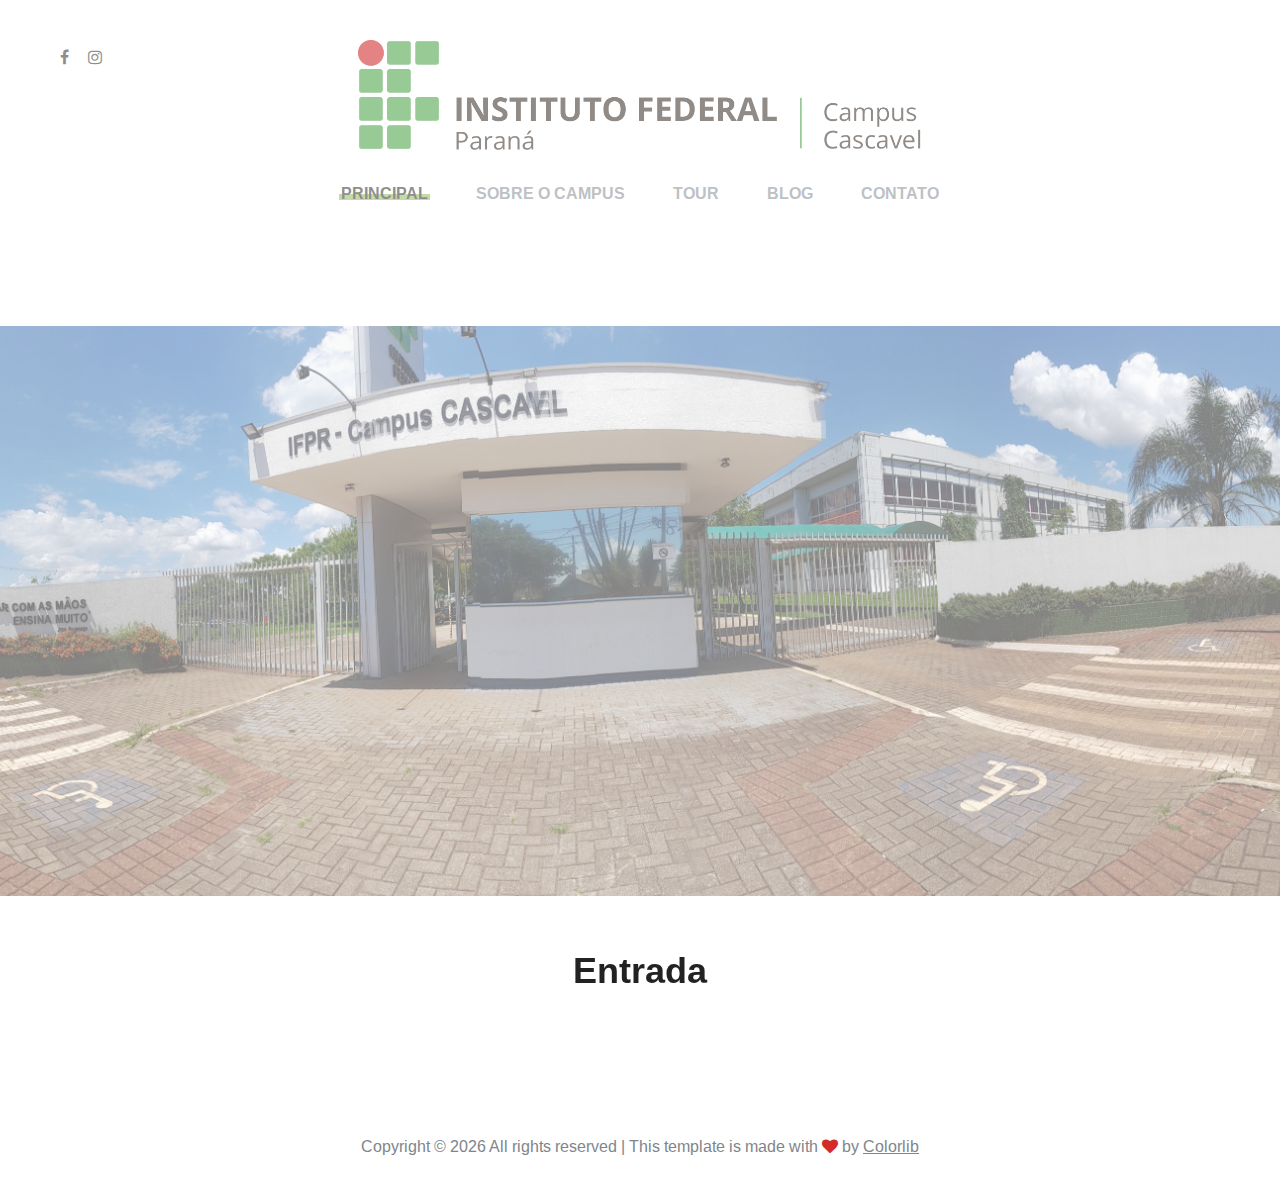
==== commit 44820098: "1.5v" ====
--- a/index.html
+++ b/index.html
@@ -35,8 +35,8 @@
 			<div class="row">
 				<div class="col-sm-4 col-md-3 order-2 order-sm-1">
 					<div class="header__social">
-						<a href="https://www.facebook.com/Ifprcascavel/?locale=pt_BR"><i class="fa fa-facebook"></i></a>
-						<a href="https://www.instagram.com/ifprcascavel/"><i class="fa fa-instagram"></i></a>
+						<a href="https://www.facebook.com/Ifprcascavel/?locale=pt_BR" target="_blank"><i class="fa fa-facebook"></i></a>
+						<a href="https://www.instagram.com/ifprcascavel/" target="_blank"><i class="fa fa-instagram"></i></a>
 					</div>
 				</div>
 				<div class="col-sm-4 col-md-6 order-1  order-md-2 text-center">
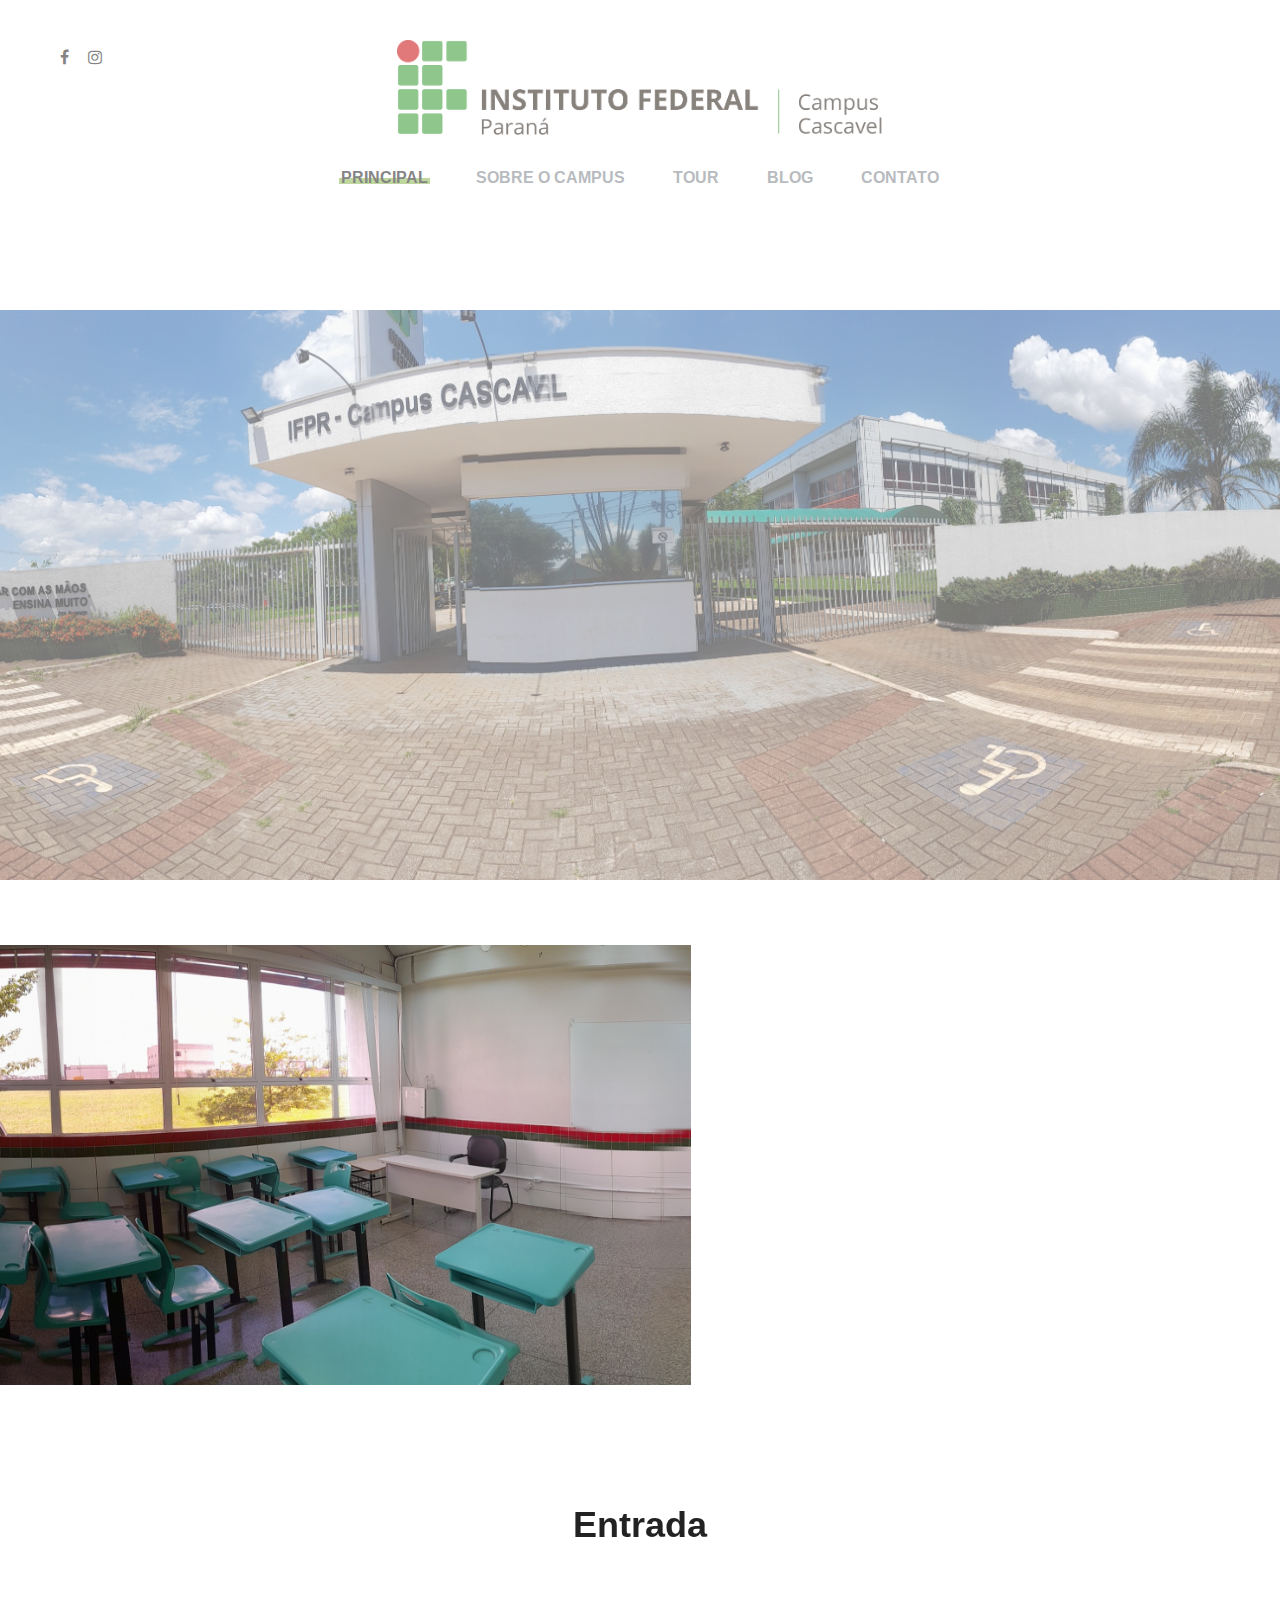
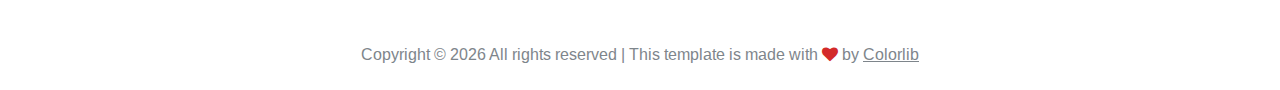
==== commit eda1c0d3: "1.6v" ====
--- a/index.html
+++ b/index.html
@@ -41,7 +41,7 @@
 				</div>
 				<div class="col-sm-4 col-md-6 order-1  order-md-2 text-center">
 					<a href="./index.html" class="site-logo">
-						<img src="img/logo.png" alt="">
+						<img src="img/logo.png" alt="" height="100">
 					</a>
 				</div>
 			</div>
@@ -90,16 +90,6 @@
 					<img src="img/hero-slider/sala.jpg" alt="">
 				</a>	
 			</div>
-			<div class="slide-item">
-				<a class="fresco" href="img/hero-slider/6.jpg" data-fresco-group="projects">
-					<img src="img/hero-slider/6.jpg" alt="">
-				</a>	
-			</div>
-			<div class="slide-item">
-				<a class="fresco" href="img/hero-slider/7.jpg" data-fresco-group="projects">
-					<img src="img/hero-slider/7.jpg" alt="">
-				</a>	
-			</div>
 		</div>
 		<div class="hero-text-slider">
 			<div class="text-item">
@@ -116,13 +106,6 @@
 			</div>
 			<div class="text-item">
 				<h2>Sala de Aula</h2>
-			</div>
-			<div class="text-item">
-				<h2>Beauty with Brain</h2>
-			</div>
-			<div class="text-item">
-				<h2>Remarkable</h2>
-				<p>Photography</p>
 			</div>
 		</div>
 	</section>
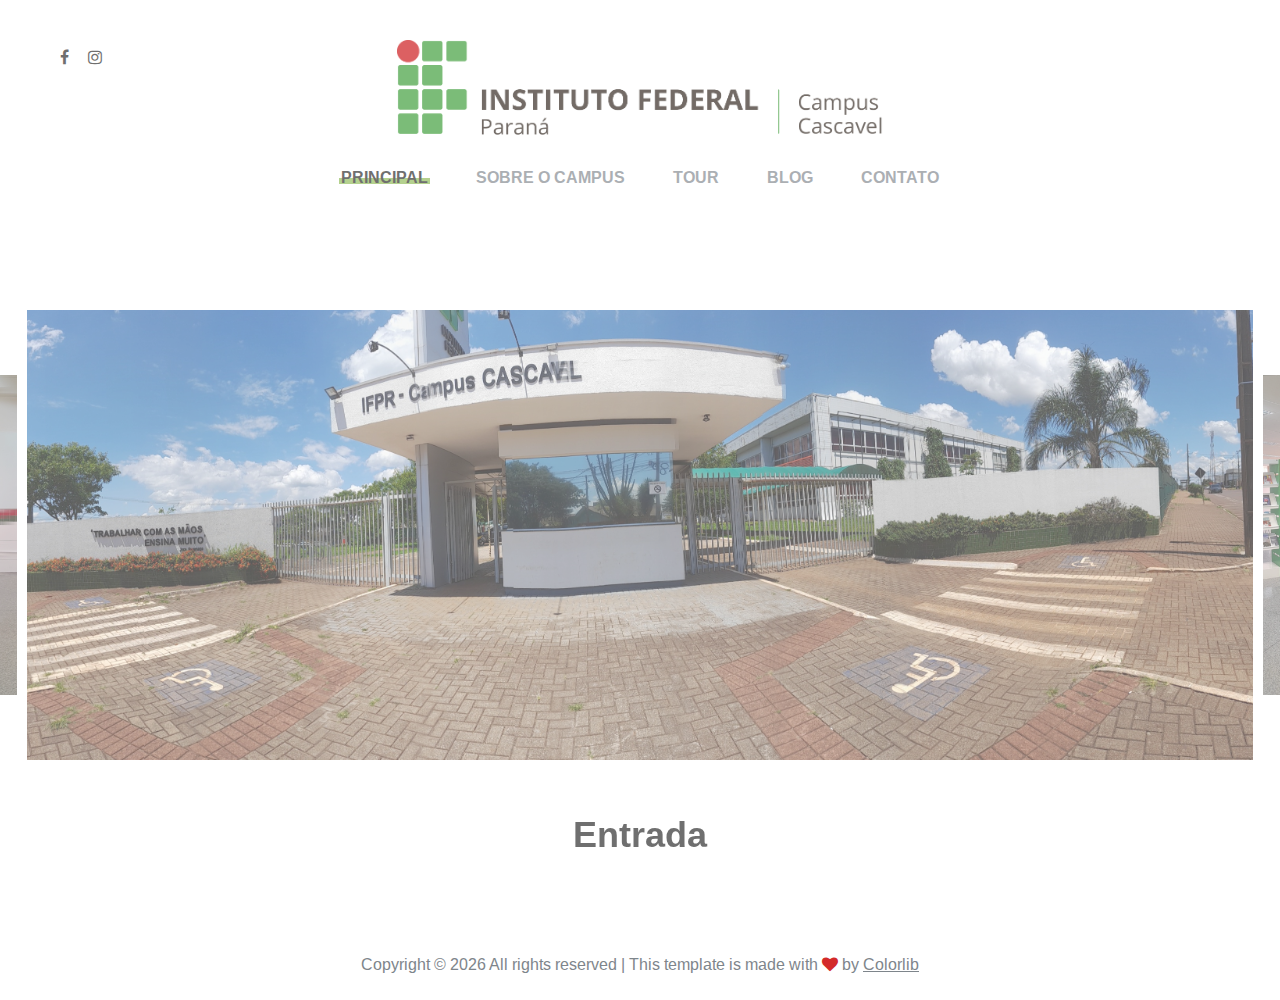
==== commit 5a2a6c40: "1.7v" ====
--- a/index.html
+++ b/index.html
@@ -1,7 +1,7 @@
 <!DOCTYPE html>
 <html lang="zxx">
 <head>
-	<title>Tour IFPR - Campus Cascavel</title>
+	<title>Tour IFPR</title>
 	<meta charset="UTF-8">
 	<meta name="description" content="Boto Photo Studio HTML Template">
 	<meta name="keywords" content="photo, html">
--- a/css/style.css
+++ b/css/style.css
@@ -18,6 +18,28 @@
 	height: 100%;
 	font-family: "Arimo", sans-serif;
 	-webkit-font-smoothing: antialiased;
+}
+
+.cl1{
+	left: 75px;
+}
+
+.cl2{
+	left: 250px;
+}
+
+.cl3{
+	left: 450px;
+}
+
+.li2{
+	position: relative;
+	top: 30px;
+}
+
+.li3{
+	position: relative;
+	top: 60px;
 }
 
 h1,
@@ -600,7 +622,7 @@
 }
 
 .slide-item img {
-	height: 570px;
+	height: 450px;
 	padding: 65px 0;
 	-webkit-transition: 0.4s;
 	-o-transition: 0.4s;
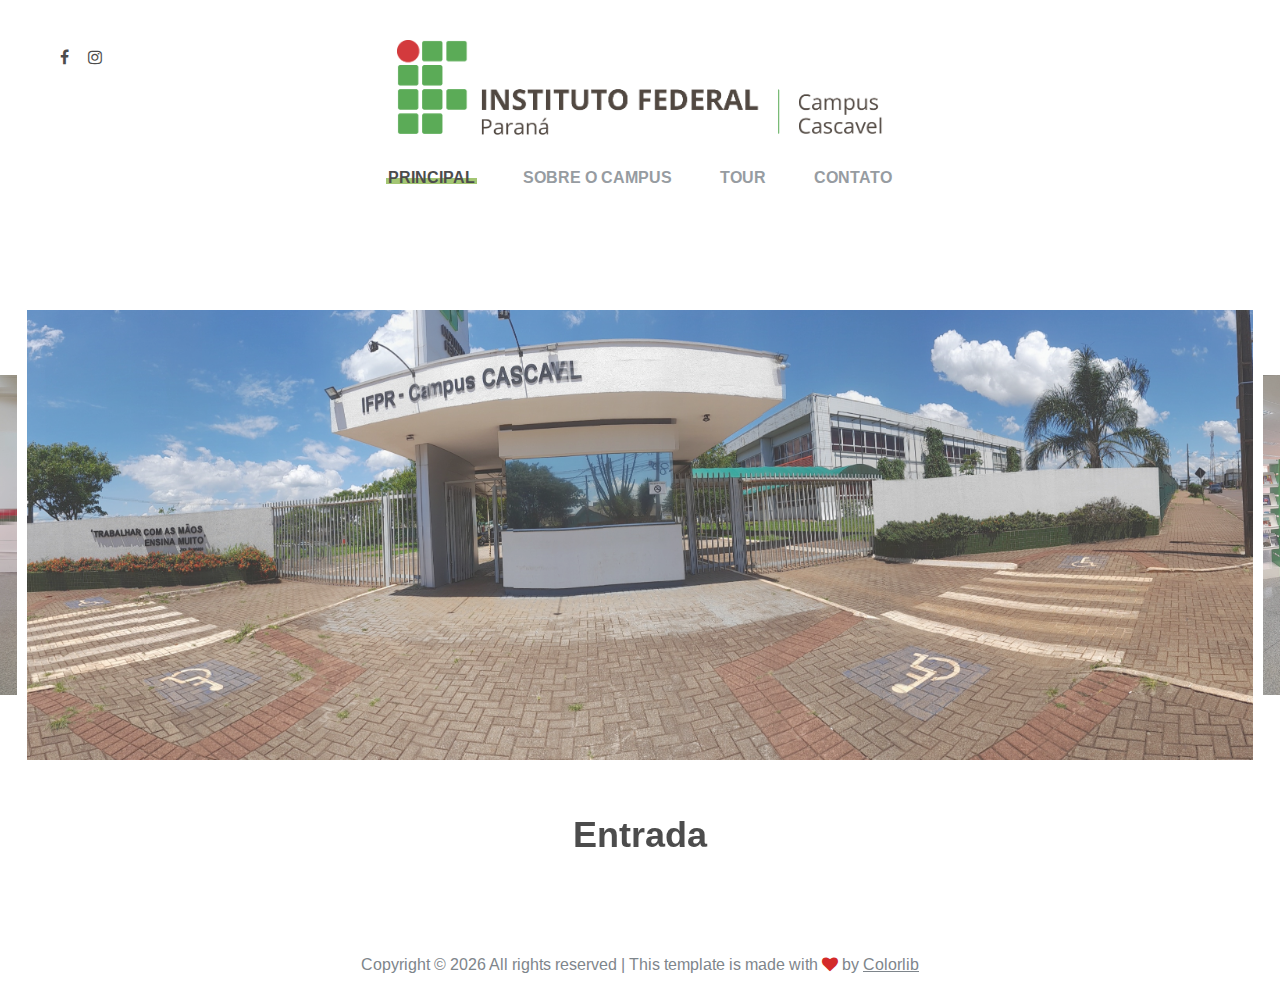
==== commit e445a449: "1.8v" ====
--- a/index.html
+++ b/index.html
@@ -50,11 +50,6 @@
 					<li><a href="./index.html" class="menu--active">Principal</a></li>
 					<li><a href="./about.html">Sobre o Campus</a></li>
 					<li><a href="./gallery.html">Tour</a></li>
-					<li><a href="./blog.html">Blog</a>
-						<ul class="sub__menu">
-							<li><a href="./blog-single.html">Blog Single</a></li>
-						</ul>
-					</li>
 					<li><a href="./contact.html">Contato</a></li>
 				</ul>
 			</nav>
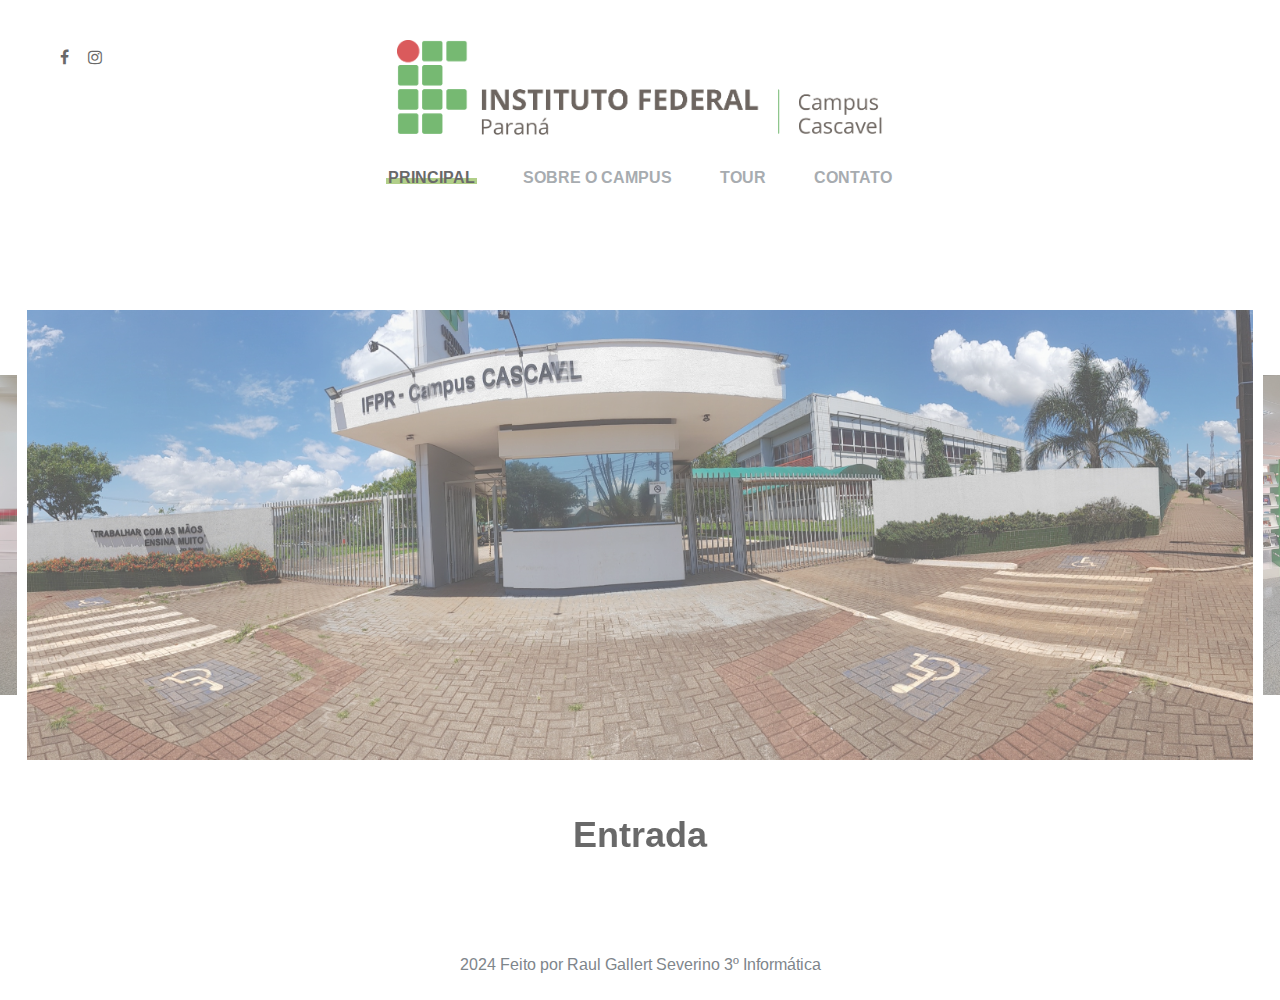
==== commit d314b7ef: "1.9v" ====
--- a/index.html
+++ b/index.html
@@ -111,7 +111,7 @@
 		<div class="container">
 			<!-- Link back to Colorlib can't be removed. Template is licensed under CC BY 3.0. -->
 			<div class="footer__copyright__text">
-				<p>Copyright &copy; <script>document.write(new Date().getFullYear());</script> All rights reserved | This template is made with <i class="fa fa-heart" aria-hidden="true"></i> by <a href="https://colorlib.com" target="_blank">Colorlib</a></p>
+				<p>2024 Feito por Raul Gallert Severino 3º Informática</p>
 			</div>
 			<!-- Link back to Colorlib can't be removed. Template is licensed under CC BY 3.0. -->
 		</div>
--- a/css/style.css
+++ b/css/style.css
@@ -20,26 +20,41 @@
 	-webkit-font-smoothing: antialiased;
 }
 
-.cl1{
-	left: 75px;
-}
-
-.cl2{
+main.centro{
+	position: relative;
+	top: 10px;
+}
+
+div.row h2{
+	position: relative;
+	text-align: center
+}
+
+.esquerda div.tour{
+	left: 65px;
+}
+
+div.container1 h2{
+	top: 10px;
+	left: 65px;
+}
+
+.direita div.tour{
 	left: 250px;
 }
 
-.cl3{
-	left: 450px;
-}
-
-.li2{
-	position: relative;
-	top: 30px;
-}
-
-.li3{
-	position: relative;
-	top: 60px;
+div.container2 h2{
+	top: 10px;
+	left: 250px;
+}
+
+.centro div.tour{
+	left: 450px
+}
+
+.centro h2{
+	top: 10px;
+	left: 375px;
 }
 
 h1,
